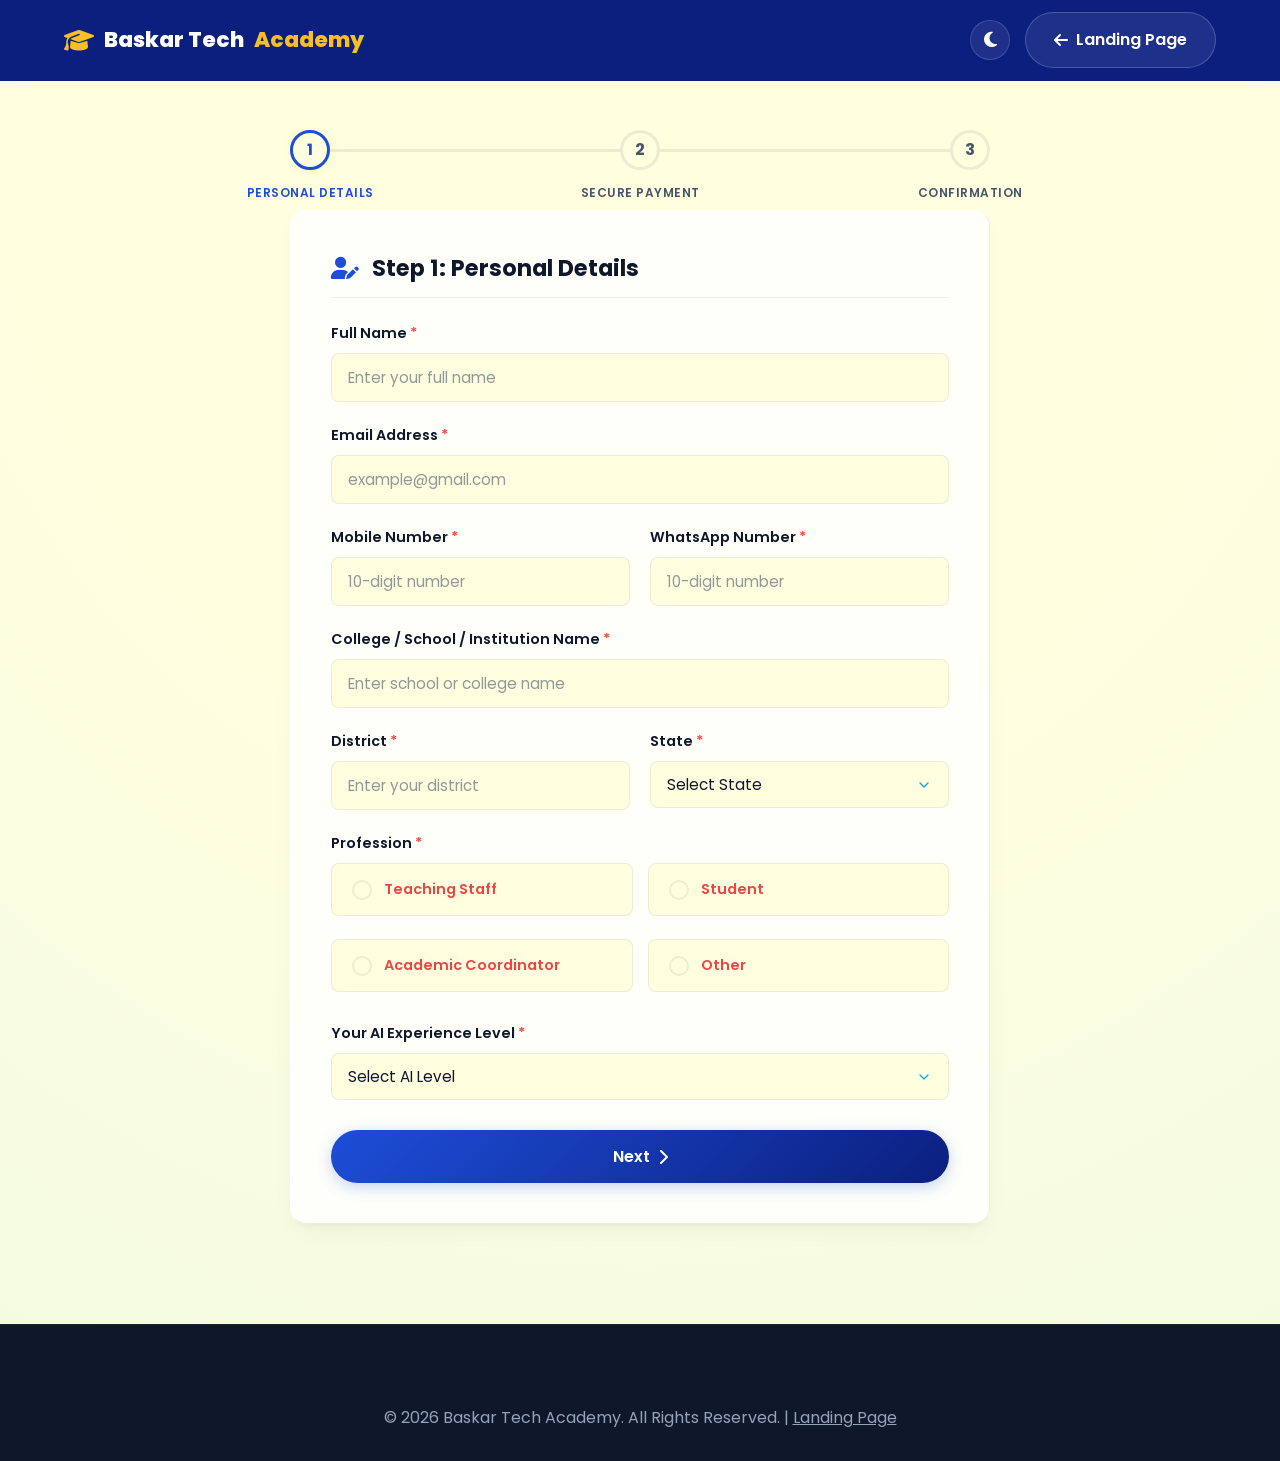
==== register.html @ 86294e3b "Update payment QR code with Payment_QR_cropped and change active UPI ID to tonybaskar83@okaxis" ====
<!DOCTYPE html>
<html lang="en">
<head>
    <meta charset="UTF-8">
    <meta name="viewport" content="width=device-width, initial-scale=1.0">
    <title>Webinar Registration | AI Tools for Teachers</title>
    
    <!-- SEO Meta Tags -->
    <meta name="description" content="Secure your seat for the AI Tools for Teachers Webinar. Easy multi-step registration and secure UPI payment setup.">
    <meta name="keywords" content="webinar registration, teachers training registration, baskar tech academy">
    <meta name="author" content="Baskar Tech Academy">

    <!-- Fonts & Icons -->
    <link rel="stylesheet" href="https://cdnjs.cloudflare.com/ajax/libs/font-awesome/6.4.0/css/all.min.css">
    
    <!-- Stylesheets -->
    <link rel="stylesheet" href="css/style.css">
    <link rel="stylesheet" href="css/register.css">
    <link rel="stylesheet" href="css/responsive.css">

    <!-- Dynamic Theme Initializer script (prevents theme flashing) -->
    <script>
        (function() {
            const savedTheme = localStorage.getItem('theme') || 
                               (window.matchMedia('(prefers-color-scheme: dark)').matches ? 'dark' : 'light');
            if (savedTheme === 'dark') {
                document.documentElement.setAttribute('data-theme', 'dark');
            }
        })();
    </script>
</head>
<body>

    <!-- PRE-LOADER SCREEN -->
    <div id="loader-screen" class="loader-screen">
        <div class="loader-spinner"></div>
        <h4 style="font-weight: 600; color: var(--primary);">Secure Checkout Portal</h4>
        <p style="font-size: 0.85rem; color: var(--text-muted);">Initializing Multi-Step Form...</p>
    </div>

    <!-- SCROLL PROGRESS BAR -->
    <div class="scroll-progress-container">
        <div id="scroll-progress-bar" class="scroll-progress-bar"></div>
    </div>

    <!-- HEADER & NAVIGATION -->
    <header>
        <div class="container nav-container">
            <a href="index.html" class="logo">
                <i class="fas fa-graduation-cap"></i>
                Baskar Tech<span>Academy</span>
            </a>
            
            <div class="nav-actions">
                <button id="theme-toggle-btn" class="theme-toggle-btn" aria-label="Toggle Theme">
                    <i class="fas fa-moon"></i>
                </button>
                <a href="index.html" class="btn btn-secondary"><i class="fas fa-arrow-left"></i> <span>Landing Page</span></a>
            </div>
        </div>
    </header>

    <!-- MAIN REGISTRATION SECTION -->
    <section class="register-section">
        <div class="container">
            <div class="form-wrapper">
                
                <!-- Registration Progress Nodes -->
                <div class="progress-container">
                    <div id="progress-bar-fill" class="progress-bar-fill"></div>
                    
                    <div class="step-node active" id="node-1">
                        1
                        <span class="step-label">Personal Details</span>
                    </div>
                    <div class="step-node" id="node-2">
                        2
                        <span class="step-label">Secure Payment</span>
                    </div>
                    <div class="step-node" id="node-3">
                        3
                        <span class="step-label">Confirmation</span>
                    </div>
                </div>

                <!-- Multi-step Form Card -->
                <form id="registration-form" class="glass-card form-container" novalidate>
                    
                    <!-- ==========================================
                         STEP 1: PERSONAL DETAILS
                         ========================================== -->
                    <div class="form-step active" id="step-1">
                        <h3 class="step-title"><i class="fas fa-user-edit" style="color:var(--primary); margin-right:8px;"></i> Step 1: Personal Details</h3>
                        
                        <!-- Full Name -->
                        <div class="form-group">
                            <label for="full-name">Full Name <span>*</span></label>
                            <input type="text" id="full-name" name="full-name" class="input-control" placeholder="Enter your full name" required minlength="3">
                            <span class="error-msg">Full Name must be at least 3 characters.</span>
                        </div>

                        <!-- Email Address -->
                        <div class="form-group">
                            <label for="email-address">Email Address <span>*</span></label>
                            <input type="email" id="email-address" name="email-address" class="input-control" placeholder="example@gmail.com" required>
                            <span class="error-msg">Please enter a valid email address.</span>
                        </div>

                        <!-- Mobile and WhatsApp half-width fields -->
                        <div class="form-group half-width">
                            <div>
                                <label for="mobile-number">Mobile Number <span>*</span></label>
                                <input type="tel" id="mobile-number" name="mobile-number" class="input-control" placeholder="10-digit number" required pattern="[6-9][0-9]{9}">
                                <span class="error-msg">Enter a valid 10-digit mobile number.</span>
                            </div>
                            <div>
                                <label for="whatsapp-number">WhatsApp Number <span>*</span></label>
                                <input type="tel" id="whatsapp-number" name="whatsapp-number" class="input-control" placeholder="10-digit number" required pattern="[6-9][0-9]{9}">
                                <span class="error-msg">Enter a valid WhatsApp number.</span>
                            </div>
                        </div>

                        <!-- College / School Name -->
                        <div class="form-group">
                            <label for="college-school-name">College / School / Institution Name <span>*</span></label>
                            <input type="text" id="college-school-name" name="college-school-name" class="input-control" placeholder="Enter school or college name" required>
                            <span class="error-msg">Institution name is required.</span>
                        </div>

                        <!-- District & State half-width fields -->
                        <div class="form-group half-width">
                            <div>
                                <label for="district">District <span>*</span></label>
                                <input type="text" id="district" name="district" class="input-control" placeholder="Enter your district" required>
                                <span class="error-msg">District is required.</span>
                            </div>
                            <div>
                                <label for="state">State <span>*</span></label>
                                <select id="state" name="state" class="input-control" required>
                                    <option value="" disabled selected>Select State</option>
                                    <option value="Andhra Pradesh">Andhra Pradesh</option>
                                    <option value="Arunachal Pradesh">Arunachal Pradesh</option>
                                    <option value="Assam">Assam</option>
                                    <option value="Bihar">Bihar</option>
                                    <option value="Chhattisgarh">Chhattisgarh</option>
                                    <option value="Goa">Goa</option>
                                    <option value="Gujarat">Gujarat</option>
                                    <option value="Haryana">Haryana</option>
                                    <option value="Himachal Pradesh">Himachal Pradesh</option>
                                    <option value="Jharkhand">Jharkhand</option>
                                    <option value="Karnataka">Karnataka</option>
                                    <option value="Kerala">Kerala</option>
                                    <option value="Madhya Pradesh">Madhya Pradesh</option>
                                    <option value="Maharashtra">Maharashtra</option>
                                    <option value="Manipur">Manipur</option>
                                    <option value="Meghalaya">Meghalaya</option>
                                    <option value="Mizoram">Mizoram</option>
                                    <option value="Nagaland">Nagaland</option>
                                    <option value="Odisha">Odisha</option>
                                    <option value="Punjab">Punjab</option>
                                    <option value="Rajasthan">Rajasthan</option>
                                    <option value="Sikkim">Sikkim</option>
                                    <option value="Tamil Nadu">Tamil Nadu</option>
                                    <option value="Telangana">Telangana</option>
                                    <option value="Tripura">Tripura</option>
                                    <option value="Uttar Pradesh">Uttar Pradesh</option>
                                    <option value="Uttarakhand">Uttarakhand</option>
                                    <option value="West Bengal">West Bengal</option>
                                    <option value="Other / Union Territory">Other / Union Territory</option>
                                </select>
                                <span class="error-msg">Please select your state.</span>
                            </div>
                        </div>

                        <!-- Profession Selection -->
                        <div class="form-group">
                            <label>Profession <span>*</span></label>
                            <div class="radio-group-grid">
                                <label class="radio-card" for="prof-teaching">
                                    <input type="radio" id="prof-teaching" name="profession" value="Teaching Staff" required>
                                    <div class="radio-checkmark"></div>
                                    <span>Teaching Staff</span>
                                </label>
                                <label class="radio-card" for="prof-student">
                                    <input type="radio" id="prof-student" name="profession" value="Student">
                                    <div class="radio-checkmark"></div>
                                    <span>Student</span>
                                </label>
                                <label class="radio-card" for="prof-coord">
                                    <input type="radio" id="prof-coord" name="profession" value="Academic Coordinator">
                                    <div class="radio-checkmark"></div>
                                    <span>Academic Coordinator</span>
                                </label>
                                <label class="radio-card" for="prof-other">
                                    <input type="radio" id="prof-other" name="profession" value="Other">
                                    <div class="radio-checkmark"></div>
                                    <span>Other</span>
                                </label>
                            </div>
                            <span class="error-msg" style="margin-top:10px;">Please select your profession.</span>
                        </div>

                        <!-- Conditional Logic: Teaching Staff Specific Questions -->
                        <div id="teaching-conditional-fields" class="conditional-fields">
                            <div class="form-group half-width">
                                <div>
                                    <label for="subject-handled">Subject Handled <span>*</span></label>
                                    <select id="subject-handled" name="subject-handled" class="input-control">
                                        <option value="" disabled selected>Select Subject</option>
                                        <option value="Computer Science">Computer Science</option>
                                        <option value="Mathematics">Mathematics</option>
                                        <option value="Physics">Physics</option>
                                        <option value="Chemistry">Chemistry</option>
                                        <option value="Biology">Biology</option>
                                        <option value="English">English</option>
                                        <option value="Tamil">Tamil</option>
                                        <option value="Commerce">Commerce</option>
                                        <option value="Economics">Economics</option>
                                        <option value="History">History</option>
                                        <option value="Geography">Geography</option>
                                        <option value="Physical Education">Physical Education</option>
                                        <option value="Other">Other</option>
                                    </select>
                                    <span class="error-msg">Subject handled is required.</span>
                                </div>
                                <div>
                                    <label for="experience">Experience <span>*</span></label>
                                    <select id="experience" name="experience" class="input-control">
                                        <option value="" disabled selected>Select Experience</option>
                                        <option value="Less than 1 Year">Less than 1 Year</option>
                                        <option value="1-3 Years">1-3 Years</option>
                                        <option value="3-5 Years">3-5 Years</option>
                                        <option value="5-10 Years">5-10 Years</option>
                                        <option value="10+ Years">10+ Years</option>
                                    </select>
                                    <span class="error-msg">Teaching experience is required.</span>
                                </div>
                            </div>
                        </div>

                        <!-- Additional Question: AI Experience -->
                        <div class="form-group">
                            <label for="ai-experience">Your AI Experience Level <span>*</span></label>
                            <select id="ai-experience" name="ai-experience" class="input-control" required>
                                <option value="" disabled selected>Select AI Level</option>
                                <option value="Never Used">Never Used (Absolute Beginner)</option>
                                <option value="Beginner">Beginner (Used ChatGPT occasionally)</option>
                                <option value="Intermediate">Intermediate (Use AI prompts regularly for work)</option>
                                <option value="Advanced">Advanced (Utilize multiple advanced AI systems)</option>
                            </select>
                            <span class="error-msg">AI Experience level is required.</span>
                        </div>
                    </div>

                    <!-- ==========================================
                         STEP 2: PAYMENT
                         ========================================== -->
                    <div class="form-step" id="step-2">
                        <h3 class="step-title"><i class="fas fa-wallet" style="color:var(--primary); margin-right:8px;"></i> Step 2: Registration Payment</h3>
                        
                        <div class="payment-info-box">
                            <span class="badge">Fixed Registration Fee</span>
                            <div class="payment-fee">₹49</div>
                            <p style="font-size:0.9rem; color:var(--text-muted);">Please scan the QR code or copy the UPI ID below to complete your payment.</p>
                            
                            <!-- Visual premium UPI QR Code template placeholder image -->
                            <a href="upi://pay?pa=tonybaskar83@okaxis&pn=Tony%20Baskar%20Y&am=49&cu=INR&tn=AI%20Tools%20Webinar" class="qr-link" title="Pay ₹49 via UPI (Mobile Only)">
                                <div class="qr-code-wrapper">
                                    <img class="qr-image" src="images/Payment_QR_cropped.jpeg" alt="UPI QR Code Payment Template">
                                </div>
                            </a>
                            <p class="mobile-only-note" style="font-size: 0.75rem; color: var(--text-muted); text-align: center; margin-top: -12px; margin-bottom: 20px; font-weight: 500;">
                                <i class="fas fa-mobile-alt"></i> Click QR to pay via UPI App (Mobile Only)
                            </p>
                            
                            <div class="upi-id-box">
                                <span>UPI ID:</span>
                                <span class="upi-id">tonybaskar83@okaxis</span>
                                <button id="copy-upi-btn" class="copy-upi-btn" title="Copy UPI ID" aria-label="Copy UPI ID">
                                    <i class="fas fa-copy"></i>
                                </button>
                            </div>
                            
                            <a href="upi://pay?pa=tonybaskar83@okaxis&pn=Tony%20Baskar%20Y&am=49&cu=INR&tn=AI%20Tools%20Webinar" class="btn btn-primary upi-pay-btn" style="margin-top: 20px; width: 100%; display: inline-flex; justify-content: center; gap: 8px;">
                                <i class="fas fa-wallet"></i> Pay ₹49 via UPI App (Mobile Only)
                            </a>
                        </div>

                        <!-- Action steps instructions -->
                        <ol class="instructions-list">
                            <li>Open any UPI App (GPay, PhonePe, Paytm, BHIM, etc.) on your mobile.</li>
                            <li>Scan the QR Code above or enter/copy the UPI ID: <strong>tonybaskar83@okaxis</strong>.</li>
                            <li>Complete the payment of <strong>₹49</strong> precisely.</li>
                            <li>Take a screenshot of the payment receipt.</li>
                            <li>Upload the screenshot below for verification <span style="font-weight:normal; color:var(--text-muted);">(Optional)</span>.</li>
                        </ol>

                        <!-- Screenshot upload -->
                        <div class="form-group">
                            <label>Upload Payment Screenshot <span style="color:var(--text-muted); font-weight:normal;">(Optional)</span></label>
                            <div id="drag-drop-zone" class="drag-drop-zone">
                                <div class="drag-drop-icon"><i class="fas fa-cloud-upload-alt"></i></div>
                                <div class="drag-drop-text">Drag and drop file here or <span>Browse File</span></div>
                                <div class="drag-drop-subtext">Supports PNG, JPG, JPEG (Max 5MB)</div>
                                <input type="file" id="payment-screenshot" class="file-input-hidden" accept="image/png, image/jpeg, image/jpg">
                            </div>
                            
                            <!-- Dynamic image file preview -->
                            <div id="screenshot-preview-container" class="screenshot-preview-container">
                                <img id="screenshot-preview-img" class="screenshot-img" src="" alt="Payment screenshot preview">
                                <button id="remove-screenshot-btn" class="remove-screenshot-btn" title="Remove image" aria-label="Remove image">
                                    <i class="fas fa-trash-alt"></i>
                                </button>
                            </div>
                            <span class="error-msg" style="margin-top:10px;">Please upload a valid image file under 5MB.</span>
                        </div>
                    </div>

                    <!-- ==========================================
                         STEP 3: CONFIRMATION
                         ========================================== -->
                    <div class="form-step" id="step-3">
                        <h3 class="step-title"><i class="fas fa-clipboard-check" style="color:var(--primary); margin-right:8px;"></i> Step 3: Registration Confirmation</h3>
                        
                        <!-- Verification checkbox -->
                        <label class="confirm-checkbox-group" for="confirm-details">
                            <input type="checkbox" id="confirm-details" name="confirm-details" required>
                            <span>I confirm that all details provided are correct, and I have completed my payment of ₹49 for the webinar. <span>*</span></span>
                        </label>
                        <span class="error-msg" style="margin-bottom:15px; margin-top:-15px;">You must confirm all details are correct to submit.</span>

                        <!-- WhatsApp Channel Invite Banner -->
                        <div class="whatsapp-channel-card" style="background: rgba(37, 211, 102, 0.08); border: 1px dashed #25d366; border-radius: var(--radius-sm); padding: 20px; text-align: center; margin-bottom: 24px; margin-top: 10px;">
                            <i class="fab fa-whatsapp" style="font-size: 2.2rem; color: #25d366; margin-bottom: 10px;"></i>
                            <h4 style="font-size: 1.05rem; font-weight: 700; margin-bottom: 6px; color: var(--text-main);">Join Baskar Tech WhatsApp Channel</h4>
                            <p style="font-size: 0.85rem; color: var(--text-muted); margin-bottom: 15px;">Get instant webinar announcements, payment verification status updates, and free teacher AI resources directly on WhatsApp!</p>
                            <a href="https://whatsapp.com/channel/0029Va9Ed2E35DF0yourchannel" target="_blank" class="btn" style="background-color: #25d366; color: #ffffff; padding: 10px 20px; font-size: 0.85rem; display: inline-flex; align-items: center; gap: 8px; border-radius: var(--radius-sm); font-weight: 600; box-shadow: 0 4px 12px rgba(37, 211, 102, 0.2); transition: all 0.3s ease;">
                                <i class="fab fa-whatsapp"></i> Join WhatsApp Channel
                            </a>
                        </div>

                        <!-- Source Feedback -->
                        <div class="form-group" style="margin-top:20px;">
                            <label>How did you hear about us? <span>*</span></label>
                            <div class="referral-grid">
                                <label class="referral-card" for="ref-whatsapp">
                                    <input type="radio" id="ref-whatsapp" name="referral-source" value="WhatsApp" required>
                                    <div class="referral-dot"></div>
                                    <span>WhatsApp Message</span>
                                </label>
                                <label class="referral-card" for="ref-instagram">
                                    <input type="radio" id="ref-instagram" name="referral-source" value="Instagram">
                                    <div class="referral-dot"></div>
                                    <span>Instagram Ads</span>
                                </label>
                                <label class="referral-card" for="ref-facebook">
                                    <input type="radio" id="ref-facebook" name="referral-source" value="Facebook">
                                    <div class="referral-dot"></div>
                                    <span>Facebook Post</span>
                                </label>
                                <label class="referral-card" for="ref-friend">
                                    <input type="radio" id="ref-friend" name="referral-source" value="Friend">
                                    <div class="referral-dot"></div>
                                    <span>Friend / Colleague</span>
                                </label>
                                <label class="referral-card" for="ref-teacher">
                                    <input type="radio" id="ref-teacher" name="referral-source" value="Teacher">
                                    <div class="referral-dot"></div>
                                    <span>School Principal / Teacher</span>
                                </label>
                                <label class="referral-card" for="ref-college">
                                    <input type="radio" id="ref-college" name="referral-source" value="College Group">
                                    <div class="referral-dot"></div>
                                    <span>College WhatsApp Group</span>
                                </label>
                                <label class="referral-card" for="ref-other">
                                    <input type="radio" id="ref-other" name="referral-source" value="Other">
                                    <div class="referral-dot"></div>
                                    <span>Other Channels</span>
                                </label>
                            </div>
                            <span class="error-msg" style="margin-top:10px;">Please let us know how you heard about us.</span>
                        </div>

                        <!-- Updates Switch Toggle -->
                        <div class="updates-switch-container">
                            <div class="switch-label-info">
                                <h5>Receive Future Updates?</h5>
                                <p>Get future AI tools guides and educational resources details.</p>
                            </div>
                            <label class="switch" for="receive-updates">
                                <input type="checkbox" id="receive-updates" name="receive-updates" checked>
                                <span class="slider"></span>
                            </label>
                        </div>
                    </div>

                    <!-- ==========================================
                         FORM NAVIGATION CONTROL BAR
                         ========================================== -->
                    <div class="form-navigation">
                        <button type="button" class="btn btn-secondary btn-prev" id="btn-prev"><i class="fas fa-chevron-left"></i> Previous</button>
                        <button type="button" class="btn btn-primary btn-next" id="btn-next">Next <i class="fas fa-chevron-right"></i></button>
                        <button type="submit" class="btn btn-primary btn-submit pulse-primary" id="btn-submit"><i class="fas fa-check-circle"></i> Complete Registration</button>
                    </div>

                </form>
            </div>
        </div>
    </section>

    <!-- FOOTER -->
    <footer>
        <div class="container text-center">
            <p>&copy; 2026 Baskar Tech Academy. All Rights Reserved. | <a href="index.html" class="footer-legal-link" style="text-decoration: underline;">Landing Page</a></p>
        </div>
    </footer>

    <!-- Script inputs -->
    <script src="js/main.js"></script>
    <script src="js/register.js"></script>
</body>
</html>
---- css/style.css ----
/* 
========================================================================
   AI Tools for Teachers Webinar Registration System - Main Stylesheet
   Organization: Baskar Tech Academy
   Author: Senior Full Stack Developer & UI/UX Specialist
========================================================================
*/

/* --- Google Font Import --- */
@import url('https://fonts.googleapis.com/css2?family=Poppins:ital,wght@0,300;0,400;0,500;0,600;0,700;0,800;1,400&display=swap');

/* --- Root variables: Light Mode Theme --- */
:root {
    --primary: #1d4ed8;            /* Vibrant royal blue from the hero block */
    --primary-hover: #1e40af;      /* Slightly darker deep royal blue */
    --secondary: #0b1f7f;          /* Dark navy/indigo from search pill outline */
    --secondary-hover: #06103b;    /* Very dark navy */
    --dark: #0f172a;
    --light: #f8fafc;
    --success: #15803d;            /* Rich green from Join WhatsApp button */
    --accent: #fbbf24;             /* Bright golden yellow from title glow */
    --accent-glow: rgba(251, 191, 36, 0.15);
    
    /* Semantic Colors */
    --bg-main: lightyellow;            /* Clean off-white light slate background */
    --bg-card: rgba(255, 255, 255, 0.85); /* Translucent white card overlay */
    --bg-nav: #0b1f7f;             /* Solid navy blue header background to match screenshot */
    --text-main: #0f172a;          /* Premium dark slate for legibility in body elements */
    --text-muted: #475569;         /* Slate grey for subtext and details */
    --border-color: rgba(15, 23, 42, 0.08); /* Clean, soft light border line */
    --border-glass: rgba(255, 255, 255, 0.6);
    
    /* Dedicated Navigation Text Colors */
    --text-nav: #ffffff;           /* Crisp white for logo and navigation links */
    --text-nav-muted: #e2e8f0;     /* Light slate for secondary nav links */
    
    /* Box Shadows */
    --shadow-sm: 0 2px 4px rgba(15, 23, 42, 0.03);
    --shadow-md: 0 10px 25px -5px rgba(15, 23, 42, 0.05), 0 8px 10px -6px rgba(15, 23, 42, 0.05);
    --shadow-lg: 0 20px 50px -12px rgba(15, 23, 42, 0.08);
    --shadow-success: 0 10px 20px -5px rgba(21, 128, 61, 0.2);
    
    /* Transition Defaults */
    --transition: all 0.3s cubic-bezier(0.4, 0, 0.2, 1);
    
    /* Borders */
    --radius-sm: 8px;
    --radius-md: 16px;
    --radius-lg: 24px;
    --radius-full: 9999px;
}

/* --- Root variables: Dark Mode Theme --- */
[data-theme="dark"] {
    --bg-main: #0b0f19;
    --bg-card: rgba(15, 23, 42, 0.7);
    --bg-nav: rgba(11, 15, 25, 0.85);
    --text-main: #f8fafc;
    --text-muted: #94a3b8;
    --border-color: rgba(56, 189, 248, 0.15);
    --border-glass: rgba(15, 23, 42, 0.5);
    
    /* Dedicated Navigation Text Colors (Dark Mode) */
    --text-nav: #f8fafc;
    --text-nav-muted: #94a3b8;
    
    --shadow-sm: 0 2px 4px rgba(0, 0, 0, 0.2);
    --shadow-md: 0 10px 25px -5px rgba(0, 0, 0, 0.3), 0 8px 10px -6px rgba(0, 0, 0, 0.3);
    --shadow-lg: 0 20px 50px -12px rgba(0, 0, 0, 0.45);
    --shadow-success: 0 10px 20px -5px rgba(34, 197, 94, 0.2);
}

/* ========================================================================
   1. GLOBAL RESET & BASE STYLES
   ======================================================================== */
*, *::before, *::after {
    box-sizing: border-box;
    margin: 0;
    padding: 0;
}

html {
    font-size: 16px;
    scroll-behavior: smooth;
    -webkit-font-smoothing: antialiased;
}

body {
    font-family: 'Poppins', sans-serif;
    background-color: var(--bg-main);
    color: var(--text-main);
    line-height: 1.6;
    overflow-x: hidden;
    transition: background-color 0.4s ease, color 0.4s ease;
}

img {
    max-width: 100%;
    height: auto;
    display: block;
}

a {
    color: var(--primary);
    text-decoration: none;
    transition: var(--transition);
}

a:hover {
    color: var(--primary-hover);
}

ul {
    list-style: none;
}

button, input, select, textarea {
    font-family: inherit;
    font-size: inherit;
    outline: none;
}

/* ========================================================================
   2. REUSABLE UTILITIES & LAYOUT
   ======================================================================== */
.container {
    width: 100%;
    max-width: 1200px;
    margin: 0 auto;
    padding: 0 24px;
}

.section-padding {
    padding: 100px 0;
}

.text-center { text-align: center; }

/* Grid Layouts */
.grid-2 {
    display: grid;
    grid-template-columns: repeat(2, 1fr);
    gap: 40px;
    align-items: center;
}

.grid-3 {
    display: grid;
    grid-template-columns: repeat(3, 1fr);
    gap: 30px;
}

.grid-4 {
    display: grid;
    grid-template-columns: repeat(4, 1fr);
    gap: 24px;
}

/* Glassmorphism Card Utility */
.glass-card {
    background: var(--bg-card);
    backdrop-filter: blur(16px) saturate(120%);
    -webkit-backdrop-filter: blur(16px) saturate(120%);
    border: 1px solid var(--border-color);
    border-top: 1px solid var(--border-glass);
    border-left: 1px solid var(--border-glass);
    border-radius: var(--radius-md);
    box-shadow: var(--shadow-md);
    transition: var(--transition);
}

.glass-card:hover {
    box-shadow: var(--shadow-lg);
    border-color: rgba(14, 165, 233, 0.3);
    transform: translateY(-5px);
}

/* Typography Utilities */
.section-title {
    font-size: 2.25rem;
    font-weight: 700;
    line-height: 1.3;
    margin-bottom: 12px;
    position: relative;
    display: inline-block;
}

.section-title span {
    background: linear-gradient(135deg, var(--primary), var(--accent));
    -webkit-background-clip: text;
    -webkit-text-fill-color: transparent;
}

.section-subtitle {
    font-size: 1.1rem;
    color: var(--text-muted);
    max-width: 600px;
    margin: 0 auto 50px auto;
}

.badge {
    background-color: var(--accent-glow);
    color: var(--primary);
    padding: 6px 16px;
    border-radius: var(--radius-full);
    font-size: 0.85rem;
    font-weight: 600;
    text-transform: uppercase;
    letter-spacing: 1px;
    border: 1px solid rgba(14, 165, 233, 0.2);
    display: inline-block;
    margin-bottom: 16px;
}

/* Button UI Components */
.btn {
    display: inline-flex;
    align-items: center;
    justify-content: center;
    gap: 8px;
    padding: 14px 28px;
    font-size: 1rem;
    font-weight: 600;
    border-radius: var(--radius-full); /* Beautiful highly-rounded pill shapes matching BaskarTech Academy theme */
    cursor: pointer;
    transition: var(--transition);
    border: none;
}

.btn-primary {
    background: linear-gradient(135deg, var(--primary), var(--secondary));
    color: #fff;
    box-shadow: 0 4px 15px rgba(29, 78, 216, 0.25); /* Adjusted to royal blue shadow glow */
}

.btn-primary:hover {
    background: linear-gradient(135deg, var(--primary-hover), var(--secondary-hover));
    transform: translateY(-2px);
    box-shadow: 0 6px 20px rgba(29, 78, 216, 0.35);
    color: #fff;
}

.btn-secondary {
    background: transparent;
    color: var(--text-main);
    border: 1px solid var(--border-color);
}

.btn-secondary:hover {
    background: var(--accent-glow);
    border-color: var(--primary);
    transform: translateY(-2px);
}

/* Header button override for high-contrast on blue nav header */
header .btn-secondary {
    color: var(--text-nav);
    border-color: rgba(255, 255, 255, 0.2);
    background: rgba(255, 255, 255, 0.08);
}

header .btn-secondary:hover {
    background: rgba(255, 255, 255, 0.18);
    border-color: var(--accent);
    color: var(--accent);
    transform: translateY(-2px);
}

/* ========================================================================
   3. SYSTEM WIDE WIDGETS (LOADER, SCROLL-PROGRESS, FLOATING BTNS, TOGGLE)
   ======================================================================== */
/* preloader screen */
.loader-screen {
    position: fixed;
    top: 0;
    left: 0;
    width: 100%;
    height: 100%;
    background-color: var(--bg-main);
    z-index: 99999;
    display: flex;
    justify-content: center;
    align-items: center;
    flex-direction: column;
    gap: 20px;
    transition: opacity 0.5s ease, visibility 0.5s ease;
}

.loader-spinner {
    width: 60px;
    height: 60px;
    border: 4px solid var(--border-color);
    border-top: 4px solid var(--primary);
    border-radius: 50%;
    animation: spin 1s linear infinite;
}

.loader-screen.hidden {
    opacity: 0;
    visibility: hidden;
}

@keyframes spin {
    0% { transform: rotate(0deg); }
    100% { transform: rotate(360deg); }
}

/* Scroll Progress Bar */
.scroll-progress-container {
    position: fixed;
    top: 0;
    left: 0;
    width: 100%;
    height: 4px;
    background: transparent;
    z-index: 10000;
}

.scroll-progress-bar {
    height: 100%;
    width: 0%;
    background: linear-gradient(to right, var(--primary), var(--success));
    transition: width 0.1s ease-out;
}

/* Theme Toggle Button */
.theme-toggle-btn {
    background: rgba(255, 255, 255, 0.08);
    border: 1px solid rgba(255, 255, 255, 0.15);
    width: 40px;
    height: 40px;
    border-radius: 50%;
    display: flex;
    justify-content: center;
    align-items: center;
    cursor: pointer;
    font-size: 1.1rem;
    color: var(--text-nav);
    transition: var(--transition);
    box-shadow: var(--shadow-sm);
}

.theme-toggle-btn:hover {
    background: rgba(255, 255, 255, 0.18);
    border-color: var(--accent);
    color: var(--accent);
    transform: rotate(15deg) scale(1.05);
}

/* Floating Actions */
.floating-actions {
    position: fixed;
    bottom: 30px;
    right: 30px;
    display: flex;
    flex-direction: column;
    gap: 15px;
    z-index: 999;
}

.floating-btn {
    width: 50px;
    height: 50px;
    border-radius: 50%;
    display: flex;
    justify-content: center;
    align-items: center;
    font-size: 1.4rem;
    color: #fff;
    cursor: pointer;
    box-shadow: var(--shadow-md);
    transition: var(--transition);
}

.whatsapp-float {
    background-color: #25d366;
}

.whatsapp-float:hover {
    background-color: #128c7e;
    transform: translateY(-5px) scale(1.05);
}

.back-to-top {
    background-color: var(--primary);
    opacity: 0;
    visibility: hidden;
    transform: translateY(20px);
}

.back-to-top.visible {
    opacity: 1;
    visibility: visible;
    transform: translateY(0);
}

.back-to-top:hover {
    background-color: var(--primary-hover);
    transform: translateY(-5px) scale(1.05);
}

/* Dynamic Particle Background */
.particle-background {
    position: absolute;
    top: 0;
    left: 0;
    width: 100%;
    height: 100%;
    overflow: hidden;
    z-index: 1;
    pointer-events: none;
}

.particle {
    position: absolute;
    display: block;
    background: radial-gradient(circle, rgba(14, 165, 233, 0.25) 0%, rgba(56, 189, 248, 0) 70%);
    border-radius: 50%;
    bottom: -150px;
    animation: bubbleUp 25s infinite linear;
}

@keyframes bubbleUp {
    0% {
        transform: translateY(0) scale(1) rotate(0deg);
        opacity: 0;
    }
    10% {
        opacity: 1;
    }
    90% {
        opacity: 1;
    }
    100% {
        transform: translateY(-120vh) scale(1.5) rotate(360deg);
        opacity: 0;
    }
}

/* ========================================================================
   4. NAVIGATION BAR HEADER
   ======================================================================== */
header {
    position: fixed;
    top: 0;
    left: 0;
    width: 100%;
    z-index: 998;
    background: var(--bg-nav);
    backdrop-filter: blur(12px);
    -webkit-backdrop-filter: blur(12px);
    border-bottom: 1px solid var(--border-color);
    transition: var(--transition);
}

header.scrolled {
    box-shadow: var(--shadow-sm);
    padding: 5px 0;
}

.nav-container {
    display: flex;
    justify-content: space-between;
    align-items: center;
    height: 80px;
}

.logo {
    display: flex;
    align-items: center;
    gap: 10px;
    font-size: 1.35rem;
    font-weight: 800;
    color: var(--text-nav);
}

.logo span {
    color: var(--accent);
}

.logo i {
    color: var(--accent);
    font-size: 1.5rem;
}

.nav-menu {
    display: flex;
    align-items: center;
    gap: 30px;
}

.nav-link {
    font-weight: 500;
    color: var(--text-nav-muted);
    font-size: 0.95rem;
}

.nav-link:hover, .nav-link.active {
    color: var(--accent);
}

.nav-actions {
    display: flex;
    align-items: center;
    gap: 15px;
}

/* Hamburger menu */
.menu-toggle {
    display: none;
    flex-direction: column;
    gap: 6px;
    cursor: pointer;
}

.menu-toggle span {
    display: block;
    width: 25px;
    height: 3px;
    background-color: var(--text-nav);
    border-radius: 3px;
    transition: var(--transition);
}

/* ========================================================================
   5. LANDING PAGE - INDEX.HTML SECTIONS
   ======================================================================== */

/* SECTION 1: HERO SECTION */
.hero {
    position: relative;
    padding: 160px 0 100px 0;
    background: radial-gradient(120% 120% at 50% 10%, var(--bg-main) 40%, rgba(14, 165, 233, 0.08) 100%);
    overflow: hidden;
}

.hero-content {
    z-index: 2;
    position: relative;
}

.hero-subtitle {
    font-size: 1.5rem;
    font-weight: 500;
    color: var(--text-muted);
    margin-bottom: 12px;
}

.hero-title {
    font-size: 3.5rem;
    font-weight: 800;
    line-height: 1.2;
    margin-bottom: 20px;
}

.hero-title span {
    background: linear-gradient(135deg, var(--primary), var(--secondary));
    -webkit-background-clip: text;
    -webkit-text-fill-color: transparent;
}

.hero-description {
    font-size: 1.2rem;
    color: var(--text-muted);
    margin-bottom: 30px;
    max-width: 580px;
}

.hero-meta {
    display: flex;
    flex-wrap: wrap;
    gap: 15px;
    margin-bottom: 35px;
}

.meta-item {
    display: flex;
    align-items: center;
    gap: 8px;
    font-size: 0.95rem;
    font-weight: 500;
    background: var(--bg-card);
    border: 1px solid var(--border-color);
    padding: 8px 16px;
    border-radius: var(--radius-sm);
}

.meta-item i {
    color: var(--primary);
}

.meta-item.fee {
    background: var(--accent-glow);
    border-color: var(--primary);
    color: var(--secondary);
    font-weight: 700;
}

.hero-buttons {
    display: flex;
    gap: 15px;
    margin-bottom: 40px;
}

.hero-illustration-container {
    position: relative;
    display: flex;
    justify-content: center;
    align-items: center;
    z-index: 2;
}

/* Dynamic CSS Illustration placeholder with modern floating shapes */
.hero-svg-illustration {
    width: 100%;
    max-width: 480px;
    filter: drop-shadow(0 20px 30px rgba(15, 23, 42, 0.15));
}

.floating-icon {
    position: absolute;
    background: var(--bg-card);
    border: 1px solid var(--border-color);
    width: 54px;
    height: 54px;
    border-radius: var(--radius-sm);
    display: flex;
    justify-content: center;
    align-items: center;
    font-size: 1.3rem;
    color: var(--primary);
    box-shadow: var(--shadow-md);
    animation: float 4s ease-in-out infinite;
}

.f-icon-1 { top: 10%; left: 10%; animation-delay: 0s; }
.f-icon-2 { bottom: 15%; left: 5%; animation-delay: 1.3s; }
.f-icon-3 { top: 25%; right: 5%; animation-delay: 0.7s; }
.f-icon-4 { bottom: 20%; right: 15%; animation-delay: 2s; }

@keyframes float {
    0%, 100% { transform: translateY(0) rotate(0deg); }
    50% { transform: translateY(-12px) rotate(5deg); }
}

/* Countdown Timer */
.countdown-box {
    margin-top: 15px;
    padding: 24px;
    max-width: 500px;
    text-align: center;
}

.countdown-title {
    font-size: 0.9rem;
    font-weight: 600;
    text-transform: uppercase;
    letter-spacing: 1.5px;
    color: var(--text-muted);
    margin-bottom: 15px;
}

.countdown-timer {
    display: flex;
    justify-content: space-between;
    gap: 10px;
}

.countdown-item {
    flex: 1;
    background: var(--bg-main);
    border: 1px solid var(--border-color);
    border-radius: var(--radius-sm);
    padding: 10px 5px;
}

.countdown-number {
    font-size: 1.8rem;
    font-weight: 700;
    color: var(--primary);
    line-height: 1.1;
}

.countdown-label {
    font-size: 0.7rem;
    text-transform: uppercase;
    letter-spacing: 0.5px;
    color: var(--text-muted);
    margin-top: 2px;
}

/* Sticky Mobile CTA */
.sticky-mobile-cta {
    position: fixed;
    bottom: 0;
    left: 0;
    width: 100%;
    background: var(--bg-nav);
    backdrop-filter: blur(12px);
    border-top: 1px solid var(--border-color);
    padding: 12px 24px;
    display: none;
    justify-content: space-between;
    align-items: center;
    z-index: 997;
    box-shadow: 0 -5px 15px rgba(0,0,0,0.05);
}

.sticky-mobile-cta .fee-info {
    display: flex;
    flex-direction: column;
}

.sticky-mobile-cta .fee-val {
    font-size: 1.25rem;
    font-weight: 700;
    color: var(--accent); /* High-contrast golden accent matching theme */
}

.sticky-mobile-cta .fee-lbl {
    font-size: 0.75rem;
    color: var(--text-nav-muted); /* High-contrast light slate grey */
}

.sticky-mobile-cta .btn {
    padding: 10px 20px;
    font-size: 0.9rem;
}

/* SECTION 2: ABOUT WEBINAR */
.about {
    background-color: var(--bg-main);
    position: relative;
}

.about-cards {
    margin-top: 40px;
}

.about-card {
    padding: 30px;
    text-align: left;
}

.about-icon {
    width: 60px;
    height: 60px;
    border-radius: var(--radius-sm);
    background: var(--accent-glow);
    display: flex;
    justify-content: center;
    align-items: center;
    font-size: 1.6rem;
    color: var(--primary);
    margin-bottom: 24px;
    border: 1px solid rgba(14, 165, 233, 0.2);
}

.about-card-title {
    font-size: 1.25rem;
    font-weight: 600;
    margin-bottom: 12px;
}

.about-card-text {
    font-size: 0.95rem;
    color: var(--text-muted);
}

/* SECTION 3: WHAT YOU WILL LEARN */
.learn {
    background: radial-gradient(100% 100% at 50% 50%, var(--bg-main) 60%, rgba(14, 165, 233, 0.05) 100%);
}

.learn-card {
    padding: 24px;
    display: flex;
    flex-direction: column;
    gap: 15px;
    height: 100%;
}

.learn-icon {
    width: 48px;
    height: 48px;
    border-radius: var(--radius-sm);
    background: var(--accent-glow);
    display: flex;
    justify-content: center;
    align-items: center;
    font-size: 1.25rem;
    color: var(--primary);
}

.learn-card-title {
    font-size: 1.1rem;
    font-weight: 600;
    line-height: 1.4;
}

.learn-card-desc {
    font-size: 0.9rem;
    color: var(--text-muted);
}

/* SECTION 4: WHO CAN ATTEND */
.attendees {
    background-color: var(--bg-main);
}

.attendee-card {
    padding: 24px;
    display: flex;
    align-items: center;
    gap: 20px;
}

.attendee-icon {
    width: 50px;
    height: 50px;
    border-radius: 50%;
    background: var(--accent-glow);
    display: flex;
    justify-content: center;
    align-items: center;
    font-size: 1.3rem;
    color: var(--primary);
    flex-shrink: 0;
}

.attendee-info h4 {
    font-size: 1.1rem;
    font-weight: 600;
    margin-bottom: 4px;
}

.attendee-info p {
    font-size: 0.85rem;
    color: var(--text-muted);
}

/* SECTION 5: BENEFITS */
.benefits {
    background: radial-gradient(120% 120% at 50% 100%, var(--bg-main) 60%, rgba(34, 197, 94, 0.05) 100%);
}

.benefits-grid {
    display: grid;
    grid-template-columns: repeat(2, 1fr);
    gap: 30px;
    align-items: center;
}

.benefits-list {
    display: grid;
    grid-template-columns: repeat(2, 1fr);
    gap: 20px;
}

.benefit-item {
    padding: 20px;
    display: flex;
    flex-direction: column;
    gap: 10px;
}

.benefit-icon {
    width: 44px;
    height: 44px;
    border-radius: 50%;
    background: rgba(34, 197, 94, 0.1);
    color: var(--success);
    display: flex;
    justify-content: center;
    align-items: center;
    font-size: 1.1rem;
}

.benefit-title {
    font-size: 1rem;
    font-weight: 600;
}

.benefit-desc {
    font-size: 0.85rem;
    color: var(--text-muted);
}

/* Visual Mockups container */
.benefit-mockup-wrapper {
    position: relative;
    display: flex;
    justify-content: center;
    align-items: center;
}

.benefit-badge-floating {
    position: absolute;
    background: var(--bg-card);
    border: 1px solid var(--border-color);
    border-radius: var(--radius-sm);
    padding: 12px 20px;
    display: flex;
    align-items: center;
    gap: 12px;
    box-shadow: var(--shadow-md);
    z-index: 2;
}

.b-floating-1 { top: 10%; left: 0; }
.b-floating-2 { bottom: 15%; right: 0; }

.benefit-badge-floating i {
    font-size: 1.4rem;
    color: var(--success);
}

/* SECTION 6: TRAINER SECTION */
.trainer {
    background-color: var(--bg-main);
}

.trainer-card-container {
    max-width: 800px;
    margin: 0 auto;
}

.trainer-card {
    display: flex;
    align-items: center;
    padding: 40px;
    gap: 40px;
}

.trainer-image-wrapper {
    flex-shrink: 0;
    position: relative;
}

.trainer-img {
    width: 180px;
    height: 180px;
    border-radius: 50%;
    object-fit: cover;
    border: 4px solid var(--bg-main);
    box-shadow: var(--shadow-md);
}

.trainer-image-wrapper::after {
    content: '';
    position: absolute;
    top: -6px;
    left: -6px;
    right: -6px;
    bottom: -6px;
    border-radius: 50%;
    border: 2px dashed var(--primary);
    z-index: -1;
    animation: rotateDashed 20s linear infinite;
}

@keyframes rotateDashed {
    100% { transform: rotate(360deg); }
}

.trainer-info {
    flex-grow: 1;
}

.trainer-role {
    font-size: 0.85rem;
    color: var(--primary);
    font-weight: 600;
    text-transform: uppercase;
    letter-spacing: 1px;
    margin-bottom: 6px;
}

.trainer-name {
    font-size: 1.8rem;
    font-weight: 700;
    margin-bottom: 12px;
}

.trainer-bio {
    font-size: 0.95rem;
    color: var(--text-muted);
    margin-bottom: 20px;
}

.trainer-features {
    display: flex;
    flex-wrap: wrap;
    gap: 12px;
    margin-bottom: 20px;
}

.trainer-tag {
    background: var(--accent-glow);
    color: var(--primary);
    font-size: 0.8rem;
    font-weight: 600;
    padding: 4px 12px;
    border-radius: var(--radius-full);
    border: 1px solid rgba(14, 165, 233, 0.1);
}

.trainer-socials {
    display: flex;
    gap: 12px;
}

.social-link {
    width: 36px;
    height: 36px;
    border-radius: 50%;
    background: var(--bg-main);
    border: 1px solid var(--border-color);
    display: flex;
    justify-content: center;
    align-items: center;
    color: var(--text-muted);
    transition: var(--transition);
}

.social-link:hover {
    color: #fff;
    background: var(--primary);
    border-color: var(--primary);
    transform: scale(1.05);
}

/* SECTION 7: WEBINAR OUTCOMES */
.outcomes {
    background: radial-gradient(100% 100% at 50% 0%, var(--bg-main) 60%, rgba(14, 165, 233, 0.04) 100%);
}

.timeline {
    position: relative;
    max-width: 800px;
    margin: 50px auto 0 auto;
    padding: 10px 0;
}

.timeline::after {
    content: '';
    position: absolute;
    width: 2px;
    background-color: var(--border-color);
    top: 0;
    bottom: 0;
    left: 50%;
    margin-left: -1px;
}

.timeline-item {
    padding: 10px 40px;
    position: relative;
    background-color: inherit;
    width: 50%;
}

.timeline-item::after {
    content: '';
    position: absolute;
    width: 16px;
    height: 16px;
    right: -8px;
    background-color: var(--bg-main);
    border: 3px solid var(--primary);
    top: 24px;
    border-radius: 50%;
    z-index: 1;
}

.left-item {
    left: 0;
}

.right-item {
    left: 50%;
}

.right-item::after {
    left: -8px;
}

.timeline-content {
    padding: 24px;
    position: relative;
}

.timeline-num {
    font-size: 1.5rem;
    font-weight: 700;
    color: var(--primary);
    margin-bottom: 8px;
}

.timeline-title {
    font-size: 1.1rem;
    font-weight: 600;
    margin-bottom: 8px;
}

.timeline-desc {
    font-size: 0.9rem;
    color: var(--text-muted);
}

/* SECTION 8: CERTIFICATE PREVIEW */
.certificate {
    background-color: var(--bg-main);
}

.certificate-card {
    max-width: 700px;
    margin: 0 auto;
    overflow: hidden;
    cursor: zoom-in;
    position: relative;
}

.certificate-overlay {
    position: absolute;
    top: 0;
    left: 0;
    width: 100%;
    height: 100%;
    background: rgba(15, 23, 42, 0.4);
    display: flex;
    justify-content: center;
    align-items: center;
    opacity: 0;
    transition: var(--transition);
}

.certificate-card:hover .certificate-overlay {
    opacity: 1;
}

.certificate-overlay i {
    font-size: 2.5rem;
    color: #fff;
    transform: scale(0.8);
    transition: var(--transition);
}

.certificate-card:hover .certificate-overlay i {
    transform: scale(1);
}

.certificate-img-container {
    -webkit-user-select: none;
    -moz-user-select: none;
    -ms-user-select: none;
    user-select: none;
    pointer-events: none;
}

.certificate-img {
    width: 100%;
    height: auto;
    transition: var(--transition);
}

.certificate-card:hover .certificate-img {
    transform: scale(1.03);
}

.cert-note {
    font-size: 0.85rem;
    color: var(--text-muted);
    margin-top: 15px;
}

/* Modal Popup Preview */
.modal {
    position: fixed;
    top: 0;
    left: 0;
    width: 100%;
    height: 100%;
    background: rgba(15, 23, 42, 0.85);
    backdrop-filter: blur(8px);
    z-index: 9999;
    display: flex;
    justify-content: center;
    align-items: center;
    opacity: 0;
    visibility: hidden;
    transition: opacity 0.4s ease, visibility 0.4s ease;
}

.modal.active {
    opacity: 1;
    visibility: visible;
}

.modal-content-wrapper {
    position: relative;
    max-width: 90%;
    max-height: 85%;
    transform: scale(0.9);
    transition: transform 0.4s ease;
}

.modal.active .modal-content-wrapper {
    transform: scale(1);
}

.modal-close {
    position: absolute;
    top: -45px;
    right: 0;
    background: none;
    border: none;
    color: #fff;
    font-size: 2rem;
    cursor: pointer;
    transition: var(--transition);
}

.modal-close:hover {
    color: var(--primary);
    transform: scale(1.1);
}

.modal-img {
    width: 100%;
    max-height: 80vh;
    border-radius: var(--radius-sm);
    box-shadow: 0 10px 40px rgba(0,0,0,0.5);
    user-select: none;
    -webkit-user-drag: none;
}

/* SECTION 9: TESTIMONIALS */
.testimonials {
    background: radial-gradient(120% 120% at 50% 50%, var(--bg-main) 60%, rgba(14, 165, 233, 0.05) 100%);
}

.testimonials-carousel {
    max-width: 800px;
    margin: 0 auto;
    position: relative;
    overflow: hidden;
    padding: 20px 0;
}

.testimonials-track {
    display: flex;
    transition: transform 0.5s ease-in-out;
}

.testimonial-slide {
    min-width: 100%;
    padding: 10px 20px;
}

.testimonial-card {
    padding: 40px;
    text-align: center;
}

.testimonial-quote {
    font-size: 1.15rem;
    font-style: italic;
    color: var(--text-main);
    margin-bottom: 24px;
    position: relative;
}

.testimonial-quote::before, .testimonial-quote::after {
    content: '"';
    font-size: 3rem;
    font-family: serif;
    color: var(--accent);
    position: absolute;
    line-height: 1;
    opacity: 0.3;
}

.testimonial-quote::before { left: -15px; top: -15px; }
.testimonial-quote::after { right: -15px; bottom: -30px; }

.testimonial-author-img {
    width: 64px;
    height: 64px;
    border-radius: 50%;
    object-fit: cover;
    margin: 0 auto 15px auto;
    border: 2px solid var(--primary);
}

.testimonial-author-name {
    font-size: 1.1rem;
    font-weight: 600;
}

.testimonial-author-title {
    font-size: 0.85rem;
    color: var(--text-muted);
    margin-bottom: 10px;
}

.testimonial-rating {
    color: #eab308;
    font-size: 0.95rem;
}

/* Carousel indicators */
.carousel-dots {
    display: flex;
    justify-content: center;
    gap: 8px;
    margin-top: 24px;
}

.carousel-dot {
    width: 10px;
    height: 10px;
    border-radius: 50%;
    background-color: var(--border-color);
    cursor: pointer;
    transition: var(--transition);
}

.carousel-dot.active {
    background-color: var(--primary);
    transform: scale(1.2);
}

/* SECTION 10: FAQ (ACCORDION) */
.faq {
    background-color: var(--bg-main);
}

.faq-container {
    max-width: 800px;
    margin: 0 auto;
    display: flex;
    flex-direction: column;
    gap: 16px;
}

.faq-item {
    border-radius: var(--radius-sm);
    overflow: hidden;
}

.faq-trigger {
    width: 100%;
    background: none;
    border: none;
    padding: 20px 24px;
    display: flex;
    justify-content: space-between;
    align-items: center;
    text-align: left;
    cursor: pointer;
    font-size: 1.05rem;
    font-weight: 600;
    color: var(--text-main);
    transition: var(--transition);
}

.faq-trigger:hover {
    background-color: var(--accent-glow);
}

.faq-trigger i {
    color: var(--primary);
    font-size: 1rem;
    transition: transform 0.3s ease;
}

.faq-content {
    max-height: 0;
    overflow: hidden;
    transition: max-height 0.3s ease-out;
    background: transparent;
}

.faq-content p {
    padding: 0 24px 20px 24px;
    color: var(--text-muted);
    font-size: 0.95rem;
}

/* FAQ Active state styles set via JavaScript classes */
.faq-item.active {
    border-color: var(--primary);
}

.faq-item.active .faq-trigger {
    background-color: var(--accent-glow);
}

.faq-item.active .faq-trigger i {
    transform: rotate(180deg);
}

/* SECTION 11: FINAL CTA */
.final-cta {
    background: radial-gradient(120% 120% at 50% 10%, var(--bg-main) 30%, rgba(14, 165, 233, 0.08) 100%);
    position: relative;
}

.cta-box {
    max-width: 800px;
    margin: 0 auto;
    padding: 60px 40px;
    position: relative;
    overflow: hidden;
}

.cta-title {
    font-size: 2.5rem;
    font-weight: 800;
    margin-bottom: 16px;
}

.cta-desc {
    font-size: 1.15rem;
    color: var(--text-muted);
    margin-bottom: 30px;
    max-width: 600px;
    margin-left: auto;
    margin-right: auto;
}

/* SECTION 12: FOOTER */
footer {
    background-color: var(--dark);
    color: #94a3b8;
    padding: 80px 0 30px 0;
    border-top: 1px solid rgba(255,255,255,0.05);
}

.footer-grid {
    display: grid;
    grid-template-columns: 2fr 1fr 1.5fr;
    gap: 50px;
    margin-bottom: 50px;
}

.footer-brand .logo {
    color: #fff;
    margin-bottom: 20px;
}

.footer-brand .logo i {
    color: var(--accent);
}

.footer-brand p {
    font-size: 0.9rem;
    line-height: 1.6;
    margin-bottom: 24px;
}

.footer-socials {
    display: flex;
    gap: 12px;
}

.footer-socials .social-link {
    background: rgba(255,255,255,0.05);
    border: 1px solid rgba(255,255,255,0.1);
    color: #94a3b8;
}

.footer-socials .social-link:hover {
    background: var(--primary);
    color: #fff;
    border-color: var(--primary);
}

.footer-title {
    color: #fff;
    font-size: 1.1rem;
    font-weight: 600;
    margin-bottom: 24px;
    position: relative;
}

.footer-title::after {
    content: '';
    position: absolute;
    left: 0;
    bottom: -8px;
    width: 30px;
    height: 2px;
    background-color: var(--primary);
}

.footer-links {
    display: flex;
    flex-direction: column;
    gap: 12px;
}

.footer-link {
    color: #94a3b8;
    font-size: 0.9rem;
}

.footer-link:hover {
    color: #fff;
    transform: translateX(3px);
}

.footer-contact-item {
    display: flex;
    gap: 12px;
    align-items: flex-start;
    margin-bottom: 16px;
    font-size: 0.9rem;
}

.footer-contact-item i {
    color: var(--accent);
    font-size: 1.1rem;
    margin-top: 3px;
}

.footer-contact-item a {
    color: #94a3b8;
}

.footer-contact-item a:hover {
    color: #fff;
}

.footer-bottom {
    border-top: 1px solid rgba(255,255,255,0.05);
    padding-top: 30px;
    display: flex;
    justify-content: space-between;
    align-items: center;
    font-size: 0.85rem;
}

.footer-legal-links {
    display: flex;
    gap: 20px;
}

.footer-legal-link {
    color: #94a3b8;
}

.footer-legal-link:hover {
    color: #fff;
}

/* ========================================================================
   6. CORE KEYFRAME ANIMATIONS
   ======================================================================== */
@keyframes pulseGlow {
    0%, 100% { box-shadow: 0 4px 15px rgba(14, 165, 233, 0.3); }
    50% { box-shadow: 0 4px 25px rgba(14, 165, 233, 0.6); }
}

.pulse-primary {
    animation: pulseGlow 3s infinite;
}
---- css/register.css ----
/* 
========================================================================
   AI Tools for Teachers Webinar Registration System - Form Stylesheet
   Author: Senior Full Stack Developer & UI/UX Specialist
========================================================================
*/

/* --- Multi-step Registration Container --- */
.register-section {
    padding: 130px 0 100px 0;
    min-height: 100vh;
    background: radial-gradient(120% 120% at 50% 10%, var(--bg-main) 40%, rgba(14, 165, 233, 0.06) 100%);
    display: flex;
    align-items: center;
}

.form-wrapper {
    max-width: 700px;
    margin: 0 auto;
    width: 100%;
}

.form-container {
    padding: 40px;
}

/* --- Step Progress Bar --- */
.progress-container {
    display: flex;
    justify-content: space-between;
    align-items: center;
    position: relative;
    margin-bottom: 40px;
}

.progress-container::before {
    content: '';
    background-color: var(--border-color);
    position: absolute;
    top: 50%;
    left: 0;
    transform: translateY(-50%);
    height: 3px;
    width: 100%;
    z-index: 1;
}

.progress-bar-fill {
    content: '';
    background: linear-gradient(to right, var(--primary), var(--secondary));
    position: absolute;
    top: 50%;
    left: 0;
    transform: translateY(-50%);
    height: 3px;
    width: 0%;
    z-index: 2;
    transition: width 0.4s ease;
}

.step-node {
    width: 40px;
    height: 40px;
    border-radius: 50%;
    background-color: var(--bg-main);
    border: 3px solid var(--border-color);
    display: flex;
    justify-content: center;
    align-items: center;
    font-weight: 700;
    color: var(--text-muted);
    position: relative;
    z-index: 3;
    transition: all 0.4s ease;
}

.step-node.active {
    border-color: var(--primary);
    background-color: var(--bg-main);
    color: var(--primary);
    box-shadow: 0 0 15px var(--accent-glow);
}

.step-node.completed {
    border-color: var(--success);
    background-color: var(--success);
    color: #fff;
}

.step-label {
    position: absolute;
    top: 50px;
    font-size: 0.75rem;
    font-weight: 600;
    text-transform: uppercase;
    letter-spacing: 0.5px;
    white-space: nowrap;
    color: var(--text-muted);
    transition: var(--transition);
}

.step-node.active .step-label {
    color: var(--primary);
}

.step-node.completed .step-label {
    color: var(--success);
}

/* --- Form Steps Layout --- */
.form-step {
    display: none;
    animation: fadeInSlide 0.4s ease forwards;
}

.form-step.active {
    display: block;
}

@keyframes fadeInSlide {
    from {
        opacity: 0;
        transform: translateY(15px);
    }
    to {
        opacity: 1;
        transform: translateY(0);
    }
}

.step-title {
    font-size: 1.4rem;
    font-weight: 700;
    margin-bottom: 24px;
    padding-bottom: 10px;
    border-bottom: 1px solid var(--border-color);
}

/* --- Form Fields UI --- */
.form-group {
    margin-bottom: 22px;
}

.form-group.half-width {
    display: grid;
    grid-template-columns: 1fr 1fr;
    gap: 20px;
}

label {
    display: block;
    font-size: 0.9rem;
    font-weight: 600;
    margin-bottom: 8px;
    color: var(--text-main);
}

label span {
    color: #ef4444;
}

.input-control {
    width: 100%;
    padding: 12px 16px;
    background-color: var(--bg-main);
    border: 1px solid var(--border-color);
    border-radius: var(--radius-sm);
    color: var(--text-main);
    font-size: 0.95rem;
    transition: var(--transition);
}

.input-control:focus {
    border-color: var(--primary);
    box-shadow: 0 0 0 3px var(--accent-glow);
}

.input-control::placeholder {
    color: var(--text-muted);
    opacity: 0.6;
}

/* Select Fields Custom Styling */
select.input-control {
    cursor: pointer;
    appearance: none;
    background-image: url("data:image/svg+xml,%3Csvg xmlns='http://www.w3.org/2000/svg' viewBox='0 0 24 24' fill='none' stroke='%230ea5e9' stroke-width='2' stroke-linecap='round' stroke-linejoin='round'%3E%3Cpolyline points='6 9 12 15 18 9'%3E%3C/polyline%3E%3C/svg%3E");
    background-repeat: no-repeat;
    background-position: right 16px center;
    background-size: 16px;
    padding-right: 40px;
}

/* Radio Button Grid */
.radio-group-grid {
    display: grid;
    grid-template-columns: repeat(2, 1fr);
    gap: 15px;
    margin-top: 5px;
}

.radio-card {
    position: relative;
    background-color: var(--bg-main);
    border: 1px solid var(--border-color);
    border-radius: var(--radius-sm);
    padding: 14px 20px;
    display: flex;
    align-items: center;
    gap: 12px;
    cursor: pointer;
    transition: var(--transition);
    user-select: none;
}

.radio-card input[type="radio"] {
    position: absolute;
    opacity: 0;
    cursor: pointer;
}

.radio-checkmark {
    width: 20px;
    height: 20px;
    border: 2px solid var(--border-color);
    border-radius: 50%;
    display: flex;
    justify-content: center;
    align-items: center;
    transition: var(--transition);
}

.radio-checkmark::after {
    content: '';
    width: 10px;
    height: 10px;
    border-radius: 50%;
    background-color: var(--primary);
    transform: scale(0);
    transition: var(--transition);
}

.radio-card input[type="radio"]:checked ~ .radio-checkmark {
    border-color: var(--primary);
}

.radio-card input[type="radio"]:checked ~ .radio-checkmark::after {
    transform: scale(1);
}

.radio-card:hover {
    border-color: var(--primary);
    background-color: var(--accent-glow);
}

.radio-card input[type="radio"]:checked ~ span {
    color: var(--primary);
    font-weight: 600;
}

/* --- Conditional Form Fields --- */
.conditional-fields {
    max-height: 0;
    overflow: hidden;
    transition: max-height 0.4s ease-out, opacity 0.3s ease;
    opacity: 0;
}

.conditional-fields.show {
    max-height: 300px;
    opacity: 1;
    margin-top: 15px;
}

/* --- Step 2: Payment Custom styles --- */
.payment-info-box {
    text-align: center;
    padding: 24px;
    background: var(--accent-glow);
    border: 1px solid var(--border-color);
    border-radius: var(--radius-sm);
    margin-bottom: 24px;
}

.payment-fee {
    font-size: 2.2rem;
    font-weight: 800;
    color: var(--primary);
    margin: 8px 0;
}

.qr-link {
    display: block;
    max-width: 210px;
    margin: 20px auto;
    text-decoration: none;
    transition: var(--transition);
}

.qr-link:hover {
    transform: translateY(-4px);
}

.qr-code-wrapper {
    background: #fff;
    padding: 16px;
    border-radius: var(--radius-sm);
    width: 210px;
    height: 210px;
    margin: 0 auto;
    box-shadow: var(--shadow-sm);
    display: flex;
    justify-content: center;
    align-items: center;
}

.qr-image {
    width: 100%;
    height: 100%;
    object-fit: contain;
}

/* Direct UPI Pay Button green scheme */
.upi-pay-btn {
    background: linear-gradient(135deg, #10b981, #059669) !important;
    box-shadow: 0 4px 15px rgba(16, 185, 129, 0.25) !important;
    color: #fff !important;
}

.upi-pay-btn:hover {
    background: linear-gradient(135deg, #059669, #047857) !important;
    box-shadow: 0 6px 20px rgba(16, 185, 129, 0.35) !important;
    transform: translateY(-2px) !important;
}

.upi-id-box {
    display: flex;
    justify-content: center;
    align-items: center;
    gap: 8px;
    font-size: 0.95rem;
    margin-top: 10px;
}

.upi-id {
    font-weight: 700;
    color: var(--text-main);
    background-color: var(--bg-main);
    padding: 4px 10px;
    border-radius: var(--radius-sm);
    border: 1px dashed var(--border-color);
}

.copy-upi-btn {
    background: none;
    border: none;
    color: var(--primary);
    cursor: pointer;
    font-size: 1rem;
    padding: 4px;
    transition: var(--transition);
}

.copy-upi-btn:hover {
    color: var(--primary-hover);
    transform: scale(1.1);
}

/* Instructions lists */
.instructions-list {
    text-align: left;
    margin: 20px 0;
    padding-left: 20px;
    font-size: 0.9rem;
}

.instructions-list li {
    list-style-type: decimal;
    margin-bottom: 8px;
    color: var(--text-muted);
}

/* Drag & Drop File Zone */
.drag-drop-zone {
    border: 2px dashed var(--border-color);
    border-radius: var(--radius-sm);
    padding: 30px;
    text-align: center;
    background-color: var(--bg-main);
    cursor: pointer;
    transition: var(--transition);
    position: relative;
}

.drag-drop-zone.dragover {
    border-color: var(--primary);
    background-color: var(--accent-glow);
}

.drag-drop-icon {
    font-size: 2.2rem;
    color: var(--primary);
    margin-bottom: 12px;
}

.drag-drop-text {
    font-size: 0.9rem;
    color: var(--text-muted);
}

.drag-drop-text span {
    color: var(--primary);
    font-weight: 600;
}

.drag-drop-subtext {
    font-size: 0.75rem;
    color: var(--text-muted);
    margin-top: 4px;
}

.file-input-hidden {
    position: absolute;
    top: 0;
    left: 0;
    width: 100%;
    height: 100%;
    opacity: 0;
    cursor: pointer;
}

/* Image preview box */
.screenshot-preview-container {
    margin-top: 15px;
    display: none;
    position: relative;
    border: 1px solid var(--border-color);
    border-radius: var(--radius-sm);
    overflow: hidden;
}

.screenshot-preview-container.active {
    display: block;
}

.screenshot-img {
    width: 100%;
    max-height: 250px;
    object-fit: contain;
    display: block;
    background-color: rgba(15, 23, 42, 0.05);
    padding: 10px;
}

.remove-screenshot-btn {
    position: absolute;
    top: 10px;
    right: 10px;
    background-color: rgba(239, 68, 68, 0.9);
    color: #fff;
    border: none;
    width: 32px;
    height: 32px;
    border-radius: 50%;
    cursor: pointer;
    display: flex;
    justify-content: center;
    align-items: center;
    font-size: 0.9rem;
    box-shadow: var(--shadow-sm);
    transition: var(--transition);
}

.remove-screenshot-btn:hover {
    background-color: #dc2626;
    transform: scale(1.05);
}

/* --- Step 3: Confirmation Styles --- */
.confirm-checkbox-group {
    background-color: var(--bg-main);
    border: 1px solid var(--border-color);
    border-radius: var(--radius-sm);
    padding: 16px 20px;
    cursor: pointer;
    display: flex;
    align-items: flex-start;
    gap: 12px;
    margin-bottom: 24px;
    user-select: none;
    transition: var(--transition);
}

.confirm-checkbox-group:hover {
    border-color: var(--primary);
    background-color: var(--accent-glow);
}

.confirm-checkbox-group input[type="checkbox"] {
    margin-top: 4px;
    width: 16px;
    height: 16px;
    accent-color: var(--primary);
    cursor: pointer;
}

.confirm-checkbox-group span {
    font-size: 0.9rem;
    color: var(--text-main);
    line-height: 1.4;
}

/* Referral grid */
.referral-grid {
    display: grid;
    grid-template-columns: repeat(2, 1fr);
    gap: 12px;
}

.referral-card {
    position: relative;
    background-color: var(--bg-main);
    border: 1px solid var(--border-color);
    border-radius: var(--radius-sm);
    padding: 12px 16px;
    display: flex;
    align-items: center;
    gap: 10px;
    cursor: pointer;
    transition: var(--transition);
    user-select: none;
    font-size: 0.85rem;
}

.referral-card input[type="radio"] {
    position: absolute;
    opacity: 0;
    cursor: pointer;
}

.referral-dot {
    width: 16px;
    height: 16px;
    border: 2px solid var(--border-color);
    border-radius: 50%;
    display: flex;
    justify-content: center;
    align-items: center;
    transition: var(--transition);
}

.referral-dot::after {
    content: '';
    width: 8px;
    height: 8px;
    border-radius: 50%;
    background-color: var(--primary);
    transform: scale(0);
    transition: var(--transition);
}

.referral-card input[type="radio"]:checked ~ .referral-dot {
    border-color: var(--primary);
}

.referral-card input[type="radio"]:checked ~ .referral-dot::after {
    transform: scale(1);
}

.referral-card:hover {
    border-color: var(--primary);
    background-color: var(--accent-glow);
}

.referral-card input[type="radio"]:checked ~ span {
    color: var(--primary);
    font-weight: 600;
}

/* Receive updates switch */
.updates-switch-container {
    display: flex;
    justify-content: space-between;
    align-items: center;
    background-color: var(--bg-main);
    border: 1px solid var(--border-color);
    border-radius: var(--radius-sm);
    padding: 16px 20px;
    margin-top: 24px;
}

.switch-label-info h5 {
    font-size: 0.95rem;
    font-weight: 600;
    margin-bottom: 2px;
}

.switch-label-info p {
    font-size: 0.75rem;
    color: var(--text-muted);
}

.switch {
    position: relative;
    display: inline-block;
    width: 50px;
    height: 26px;
}

.switch input {
    opacity: 0;
    width: 0;
    height: 0;
}

.slider {
    position: absolute;
    cursor: pointer;
    top: 0;
    left: 0;
    right: 0;
    bottom: 0;
    background-color: var(--border-color);
    transition: .4s;
    border-radius: 34px;
}

.slider:before {
    position: absolute;
    content: "";
    height: 18px;
    width: 18px;
    left: 4px;
    bottom: 4px;
    background-color: white;
    transition: .4s;
    border-radius: 50%;
}

.switch input:checked + .slider {
    background-color: var(--primary);
}

.switch input:checked + .slider:before {
    transform: translateX(24px);
}

/* --- Form Error Validation Styles --- */
.error-msg {
    color: #ef4444;
    font-size: 0.75rem;
    margin-top: 5px;
    display: none;
    font-weight: 500;
}

.form-group.invalid .input-control {
    border-color: #ef4444;
    background-color: rgba(239, 68, 68, 0.03);
}

.form-group.invalid .error-msg {
    display: block;
}

/* --- Form Navigation Button Bar --- */
.form-navigation {
    display: flex;
    justify-content: space-between;
    margin-top: 30px;
    gap: 15px;
}

.form-navigation .btn {
    flex: 1;
}

.form-navigation .btn-prev {
    display: none;
}

/* Button Loading Spinner State */
.btn-loading {

    position: relative;
    color: white !important;
    pointer-events: none;
}

.btn-loading::after {
    content: "";
    position: absolute;
    width: 20px;
    height: 20px;
    top: 50%;
    left: 50%;
    margin-top: -10px;
    margin-left: -10px;
    border: 3px solid rgba(255, 255, 255, 0.3);
    border-top-color: #fff;
    border-radius: 50%;
    animation: btnSpinner 0.8s linear infinite;
}

@keyframes btnSpinner {
    to { transform: rotate(360deg); }
}
---- css/responsive.css ----
/* 
========================================================================
   AI Tools for Teachers Webinar Registration System - Responsive Layouts
   Author: Senior Full Stack Developer & UI/UX Specialist
========================================================================
*/

/* ========================================================================
   1. LAPTOPS & TABLETS (1024PX AND BELOW)
   ======================================================================== */
@media screen and (max-width: 1024px) {
    html {
        font-size: 15px;
    }
    
    .grid-3 {
        grid-template-columns: repeat(2, 1fr);
        gap: 24px;
    }
    
    .grid-4 {
        grid-template-columns: repeat(2, 1fr);
        gap: 20px;
    }
    
    .trainer-card {
        padding: 30px;
        gap: 30px;
    }
}

/* ========================================================================
   2. MOBILE & TABLETS (768PX AND BELOW)
   ======================================================================== */
@media screen and (max-width: 768px) {
    html {
        font-size: 14px;
    }
    
    .section-padding {
        padding: 70px 0;
    }
    
    /* Layout structural collapse */
    .grid-2, .grid-3, .grid-4 {
        grid-template-columns: 1fr;
        gap: 30px;
    }
    
    /* Responsive Header & Hamburger Menu */
    .menu-toggle {
        display: flex;
    }
    
    .nav-menu {
        position: fixed;
        top: 80px;
        left: -100%;
        width: 100%;
        height: calc(100vh - 80px);
        background-color: var(--bg-nav);
        backdrop-filter: blur(16px);
        -webkit-backdrop-filter: blur(16px);
        flex-direction: column;
        padding: 40px 24px;
        gap: 25px;
        transition: left 0.4s cubic-bezier(0.4, 0, 0.2, 1);
        border-top: 1px solid var(--border-color);
        box-shadow: 0 10px 15px rgba(0, 0, 0, 0.1);
        z-index: 999;
    }
    
    .nav-menu.active {
        left: 0;
    }
    
    /* Hamburger toggle animation active state */
    .menu-toggle.active span:nth-child(1) {
        transform: translateY(9px) rotate(45deg);
    }
    
    .menu-toggle.active span:nth-child(2) {
        opacity: 0;
    }
    
    .menu-toggle.active span:nth-child(3) {
        transform: translateY(-9px) rotate(-45deg);
    }
    
    /* Hero section alignments */
    .hero {
        padding: 130px 0 80px 0;
        text-align: center;
    }
    
    .hero-title {
        font-size: 2.5rem;
    }
    
    .hero-description {
        margin-left: auto;
        margin-right: auto;
    }
    
    .hero-meta {
        justify-content: center;
    }
    
    .hero-buttons {
        justify-content: center;
    }
    
    .countdown-box {
        margin-left: auto;
        margin-right: auto;
    }
    
    /* Benefits Grid collapse */
    .benefits-grid {
        grid-template-columns: 1fr;
        gap: 40px;
    }
    
    /* Trainer Card Collapse */
    .trainer-card {
        flex-direction: column;
        text-align: center;
        padding: 30px 20px;
    }
    
    .trainer-features {
        justify-content: center;
    }
    
    .trainer-socials {
        justify-content: center;
    }
    
    /* Outcomes Timeline mobile collapse (left-aligned) */
    .timeline::after {
        left: 31px;
    }
    
    .timeline-item {
        width: 100%;
        padding-left: 70px;
        padding-right: 0;
    }
    
    .timeline-item::after {
        left: 22px;
        right: auto;
    }
    
    .left-item, .right-item {
        left: 0;
    }
    
    .right-item::after {
        left: 22px;
    }
    
    .timeline-content {
        padding: 16px 0;
    }
    
    /* FAQ triggers spacing compression */
    .faq-trigger {
        padding: 16px 20px;
    }
    
    /* Final CTA sizing */
    .cta-box {
        padding: 40px 20px;
    }
    
    .cta-title {
        font-size: 2rem;
    }
    
    /* Footer collapse */
    .footer-grid {
        grid-template-columns: 1fr;
        gap: 30px;
    }
    
    .footer-bottom {
        flex-direction: column;
        gap: 15px;
        text-align: center;
    }
    
    /* Registration Page steps mobile adjustments */
    .form-container {
        padding: 24px;
    }
    
    .progress-container {
        margin-bottom: 30px;
    }
    
    .step-label {
        display: none; /* Hide labels on mobile to avoid overlapping */
    }
}

/* ========================================================================
   3. MOBILE DEVICES (480PX AND BELOW)
   ======================================================================== */
@media screen and (max-width: 480px) {
    html {
        font-size: 13.5px;
    }
    
    /* Responsive Header Nav-bar fix for narrow viewports */
    .logo {
        font-size: 1.15rem;
        white-space: nowrap;
    }
    
    .logo span {
        display: none; /* Hide the word 'Academy' on mobile screens to save horizontal space */
    }
    
    header .btn-secondary {
        padding: 8px 12px; /* Compress padding slightly */
    }
    
    header .btn-secondary span {
        display: none; /* Hide 'Landing Page' text node, leaving just the left arrow icon */
    }
    
    header .btn-primary {
        padding: 8px 12px; /* Compress padding slightly */
    }
    
    header .btn-primary span {
        display: none; /* Hide 'Register Now' text node, leaving just the user-plus icon */
    }
    
    .container {
        padding: 0 16px;
    }
    
    /* Sticky Mobile CTA Active */
    .sticky-mobile-cta {
        display: flex;
    }
    
    /* Push sections up slightly to account for the sticky CTA padding bottom */
    body {
        padding-bottom: 70px;
    }
    
    .hero-title {
        font-size: 2.2rem;
    }
    
    .hero-buttons {
        flex-direction: column;
        width: 100%;
    }
    
    .hero-buttons .btn {
        width: 100%;
    }
    
    .about-card {
        padding: 20px;
    }
    
    .benefits-list {
        grid-template-columns: 1fr;
    }
    
    .testimonial-card {
        padding: 24px 15px;
    }
    
    /* Forms radio grids structural collapses */
    .radio-group-grid {
        grid-template-columns: 1fr;
        gap: 10px;
    }
    
    .form-group.half-width {
        grid-template-columns: 1fr;
        gap: 0;
    }
    
    .referral-grid {
        grid-template-columns: 1fr;
        gap: 8px;
    }
    
    /* Form Navigation Buttons mobile overrides */
    .form-navigation {
        flex-direction: column-reverse;
        gap: 12px;
        margin-top: 25px;
    }
    
    .form-navigation .btn {
        width: 100%;
        flex: none;
        padding: 12px 16px;
        font-size: 0.95rem;
    }
}
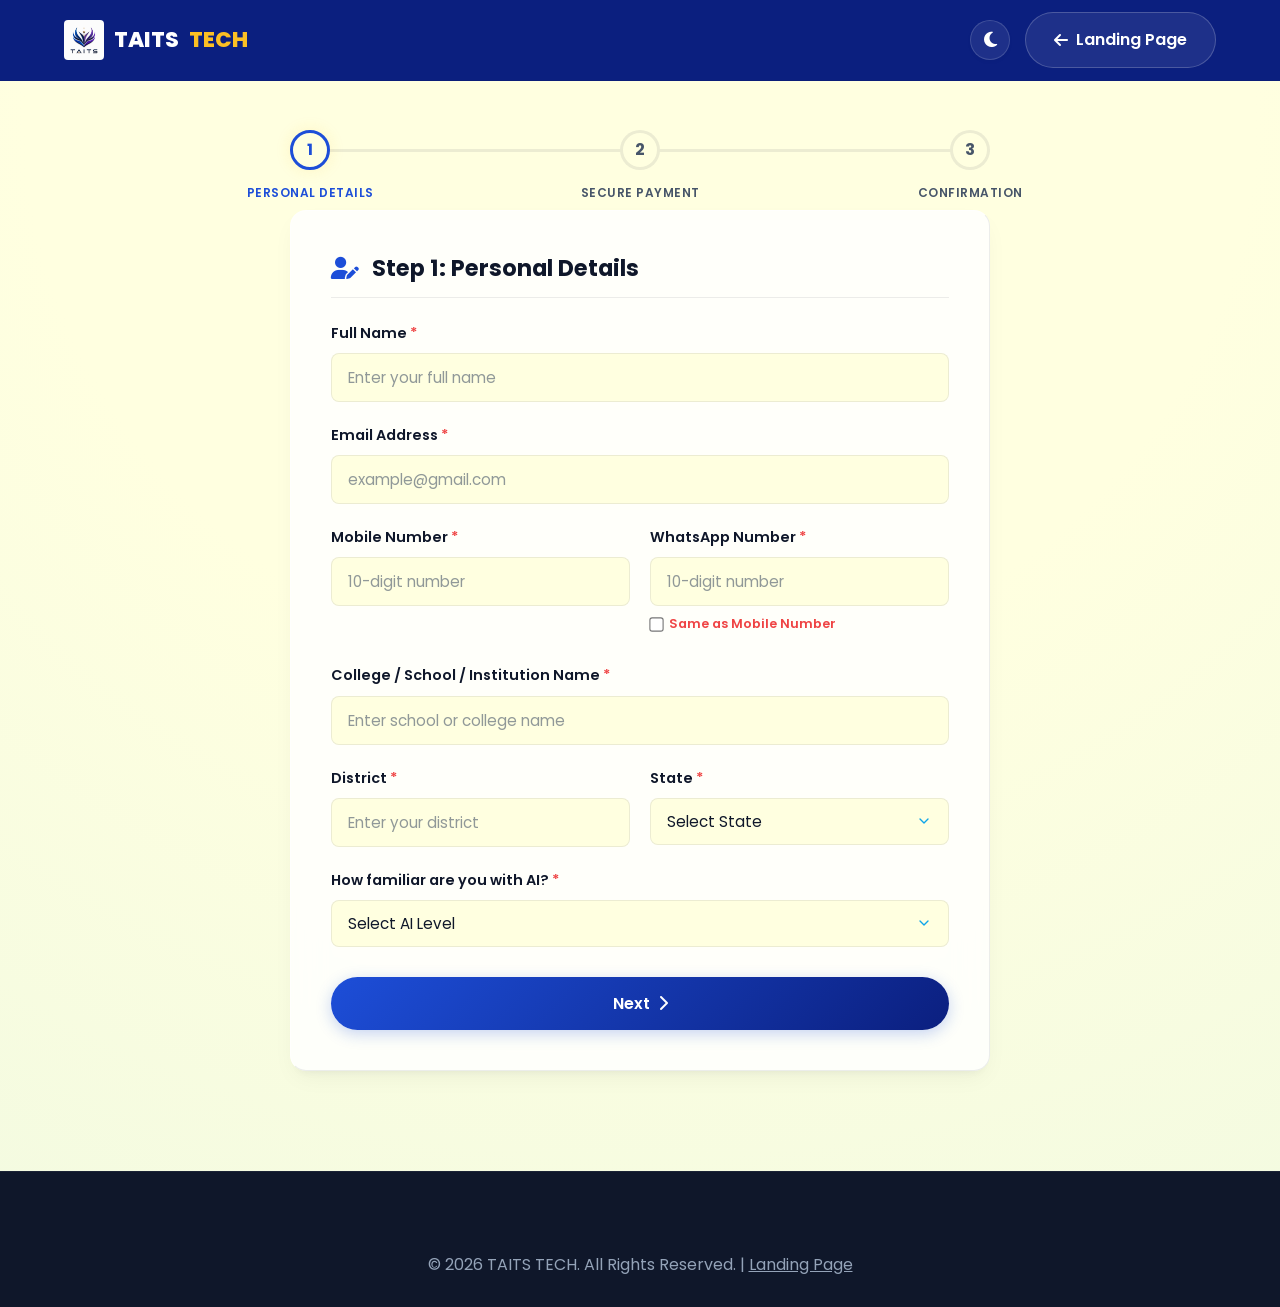
==== commit 4598aa00: "Content change form AI webinar to CV" ====
--- a/register.html
+++ b/register.html
@@ -3,12 +3,12 @@
 <head>
     <meta charset="UTF-8">
     <meta name="viewport" content="width=device-width, initial-scale=1.0">
-    <title>Webinar Registration | AI Tools for Teachers</title>
+    <title>Webinar Registration | Computer Vision For Beginners</title>
     
     <!-- SEO Meta Tags -->
-    <meta name="description" content="Secure your seat for the AI Tools for Teachers Webinar. Easy multi-step registration and secure UPI payment setup.">
-    <meta name="keywords" content="webinar registration, teachers training registration, baskar tech academy">
-    <meta name="author" content="Baskar Tech Academy">
+    <meta name="description" content="Secure your seat for the TAITS TECH Computer Vision for Beginners Webinar. Easy multi-step registration and secure UPI payment setup.">
+    <meta name="keywords" content="webinar registration, computer vision webinar, taits tech">
+    <meta name="author" content="TAITS TECH">
 
     <!-- Fonts & Icons -->
     <link rel="stylesheet" href="https://cdnjs.cloudflare.com/ajax/libs/font-awesome/6.4.0/css/all.min.css">
@@ -46,9 +46,9 @@
     <!-- HEADER & NAVIGATION -->
     <header>
         <div class="container nav-container">
-            <a href="index.html" class="logo">
-                <i class="fas fa-graduation-cap"></i>
-                Baskar Tech<span>Academy</span>
+            <a href="index.html" class="logo" style="display: flex; align-items: center; gap: 10px;">
+                <img src="images/logo.jpeg" alt="TAITS TECH Logo" style="height: 40px; border-radius: 4px;">
+                TAITS <span>TECH</span>
             </a>
             
             <div class="nav-actions">
@@ -117,6 +117,10 @@
                                 <label for="whatsapp-number">WhatsApp Number <span>*</span></label>
                                 <input type="tel" id="whatsapp-number" name="whatsapp-number" class="input-control" placeholder="10-digit number" required pattern="[6-9][0-9]{9}">
                                 <span class="error-msg">Enter a valid WhatsApp number.</span>
+                                <label style="display: inline-flex; align-items: center; gap: 6px; margin-top: 8px; font-size: 0.8rem; color: var(--text-muted); cursor: pointer; user-select: none;">
+                                    <input type="checkbox" id="same-as-mobile" style="width: auto; margin: 0; transform: scale(1.1); cursor: pointer;">
+                                    <span>Same as Mobile Number</span>
+                                </label>
                             </div>
                         </div>
 
@@ -172,81 +176,17 @@
                             </div>
                         </div>
 
-                        <!-- Profession Selection -->
-                        <div class="form-group">
-                            <label>Profession <span>*</span></label>
-                            <div class="radio-group-grid">
-                                <label class="radio-card" for="prof-teaching">
-                                    <input type="radio" id="prof-teaching" name="profession" value="Teaching Staff" required>
-                                    <div class="radio-checkmark"></div>
-                                    <span>Teaching Staff</span>
-                                </label>
-                                <label class="radio-card" for="prof-student">
-                                    <input type="radio" id="prof-student" name="profession" value="Student">
-                                    <div class="radio-checkmark"></div>
-                                    <span>Student</span>
-                                </label>
-                                <label class="radio-card" for="prof-coord">
-                                    <input type="radio" id="prof-coord" name="profession" value="Academic Coordinator">
-                                    <div class="radio-checkmark"></div>
-                                    <span>Academic Coordinator</span>
-                                </label>
-                                <label class="radio-card" for="prof-other">
-                                    <input type="radio" id="prof-other" name="profession" value="Other">
-                                    <div class="radio-checkmark"></div>
-                                    <span>Other</span>
-                                </label>
-                            </div>
-                            <span class="error-msg" style="margin-top:10px;">Please select your profession.</span>
-                        </div>
-
-                        <!-- Conditional Logic: Teaching Staff Specific Questions -->
-                        <div id="teaching-conditional-fields" class="conditional-fields">
-                            <div class="form-group half-width">
-                                <div>
-                                    <label for="subject-handled">Subject Handled <span>*</span></label>
-                                    <select id="subject-handled" name="subject-handled" class="input-control">
-                                        <option value="" disabled selected>Select Subject</option>
-                                        <option value="Computer Science">Computer Science</option>
-                                        <option value="Mathematics">Mathematics</option>
-                                        <option value="Physics">Physics</option>
-                                        <option value="Chemistry">Chemistry</option>
-                                        <option value="Biology">Biology</option>
-                                        <option value="English">English</option>
-                                        <option value="Tamil">Tamil</option>
-                                        <option value="Commerce">Commerce</option>
-                                        <option value="Economics">Economics</option>
-                                        <option value="History">History</option>
-                                        <option value="Geography">Geography</option>
-                                        <option value="Physical Education">Physical Education</option>
-                                        <option value="Other">Other</option>
-                                    </select>
-                                    <span class="error-msg">Subject handled is required.</span>
-                                </div>
-                                <div>
-                                    <label for="experience">Experience <span>*</span></label>
-                                    <select id="experience" name="experience" class="input-control">
-                                        <option value="" disabled selected>Select Experience</option>
-                                        <option value="Less than 1 Year">Less than 1 Year</option>
-                                        <option value="1-3 Years">1-3 Years</option>
-                                        <option value="3-5 Years">3-5 Years</option>
-                                        <option value="5-10 Years">5-10 Years</option>
-                                        <option value="10+ Years">10+ Years</option>
-                                    </select>
-                                    <span class="error-msg">Teaching experience is required.</span>
-                                </div>
-                            </div>
-                        </div>
+
 
                         <!-- Additional Question: AI Experience -->
                         <div class="form-group">
-                            <label for="ai-experience">Your AI Experience Level <span>*</span></label>
+                            <label for="ai-experience">How familiar are you with AI? <span>*</span></label>
                             <select id="ai-experience" name="ai-experience" class="input-control" required>
                                 <option value="" disabled selected>Select AI Level</option>
-                                <option value="Never Used">Never Used (Absolute Beginner)</option>
-                                <option value="Beginner">Beginner (Used ChatGPT occasionally)</option>
-                                <option value="Intermediate">Intermediate (Use AI prompts regularly for work)</option>
-                                <option value="Advanced">Advanced (Utilize multiple advanced AI systems)</option>
+                                <option value="Beginner">Beginner</option>
+                                <option value="Intermediate">Intermediate</option>
+                                <option value="Advanced">Advanced</option>
+                                <option value="Never Used Before">Never Used Before</option>
                             </select>
                             <span class="error-msg">AI Experience level is required.</span>
                         </div>
@@ -260,13 +200,13 @@
                         
                         <div class="payment-info-box">
                             <span class="badge">Fixed Registration Fee</span>
-                            <div class="payment-fee">₹49</div>
+                            <div class="payment-fee"><span class="dynamic-price-text">₹49</span></div>
                             <p style="font-size:0.9rem; color:var(--text-muted);">Please scan the QR code or copy the UPI ID below to complete your payment.</p>
                             
                             <!-- Visual premium UPI QR Code template placeholder image -->
-                            <a href="upi://pay?pa=tonybaskar83@okaxis&pn=Tony%20Baskar%20Y&am=49&cu=INR&tn=AI%20Tools%20Webinar" class="qr-link" title="Pay ₹49 via UPI (Mobile Only)">
+                            <a href="upi://pay?pa=tonybaskar83@okaxis&pn=Tony%20Baskar%20Y&am=49&cu=INR&tn=AI%20Tools%20Webinar" class="qr-link dynamic-upi-pay-link" title="Pay ₹49 via UPI (Mobile Only)">
                                 <div class="qr-code-wrapper">
-                                    <img class="qr-image" src="images/Payment_QR_cropped.jpeg" alt="UPI QR Code Payment Template">
+                                    <img class="qr-image" src="images/Payment_QR_Cropped-49rs.jpeg" alt="UPI QR Code Payment Template">
                                 </div>
                             </a>
                             <p class="mobile-only-note" style="font-size: 0.75rem; color: var(--text-muted); text-align: center; margin-top: -12px; margin-bottom: 20px; font-weight: 500;">
@@ -281,23 +221,21 @@
                                 </button>
                             </div>
                             
-                            <a href="upi://pay?pa=tonybaskar83@okaxis&pn=Tony%20Baskar%20Y&am=49&cu=INR&tn=AI%20Tools%20Webinar" class="btn btn-primary upi-pay-btn" style="margin-top: 20px; width: 100%; display: inline-flex; justify-content: center; gap: 8px;">
+                            <a href="upi://pay?pa=tonybaskar83@okaxis&pn=Tony%20Baskar%20Y&am=49&cu=INR&tn=AI%20Tools%20Webinar" class="btn btn-primary upi-pay-btn dynamic-upi-pay-link" style="margin-top: 20px; width: 100%; display: inline-flex; justify-content: center; gap: 8px;">
                                 <i class="fas fa-wallet"></i> Pay ₹49 via UPI App (Mobile Only)
                             </a>
                         </div>
 
                         <!-- Action steps instructions -->
                         <ol class="instructions-list">
-                            <li>Open any UPI App (GPay, PhonePe, Paytm, BHIM, etc.) on your mobile.</li>
                             <li>Scan the QR Code above or enter/copy the UPI ID: <strong>tonybaskar83@okaxis</strong>.</li>
-                            <li>Complete the payment of <strong>₹49</strong> precisely.</li>
-                            <li>Take a screenshot of the payment receipt.</li>
-                            <li>Upload the screenshot below for verification <span style="font-weight:normal; color:var(--text-muted);">(Optional)</span>.</li>
+                            <li>Complete the payment of <strong><span class="dynamic-price-text">₹49</span></strong> precisely.</li>
+                            <li>Upload the payment screenshot below (optional).</li>
                         </ol>
 
                         <!-- Screenshot upload -->
                         <div class="form-group">
-                            <label>Upload Payment Screenshot <span style="color:var(--text-muted); font-weight:normal;">(Optional)</span></label>
+                            <label>Upload Payment Screenshot <span>(Optional)</span></label>
                             <div id="drag-drop-zone" class="drag-drop-zone">
                                 <div class="drag-drop-icon"><i class="fas fa-cloud-upload-alt"></i></div>
                                 <div class="drag-drop-text">Drag and drop file here or <span>Browse File</span></div>
@@ -322,76 +260,93 @@
                     <div class="form-step" id="step-3">
                         <h3 class="step-title"><i class="fas fa-clipboard-check" style="color:var(--primary); margin-right:8px;"></i> Step 3: Registration Confirmation</h3>
                         
-                        <!-- Verification checkbox -->
-                        <label class="confirm-checkbox-group" for="confirm-details">
-                            <input type="checkbox" id="confirm-details" name="confirm-details" required>
-                            <span>I confirm that all details provided are correct, and I have completed my payment of ₹49 for the webinar. <span>*</span></span>
-                        </label>
-                        <span class="error-msg" style="margin-bottom:15px; margin-top:-15px;">You must confirm all details are correct to submit.</span>
-
-                        <!-- WhatsApp Channel Invite Banner -->
+                        <!-- Details confirmation radio -->
+                        <div class="form-group">
+                            <label>I confirm all details entered are correct. <span>*</span></label>
+                            <div class="radio-group-grid" style="grid-template-columns: repeat(2, 1fr);">
+                                <label class="radio-card" for="confirm-yes">
+                                    <input type="radio" id="confirm-yes" name="confirm-details" value="Yes" required>
+                                    <div class="radio-checkmark"></div>
+                                    <span>Yes</span>
+                                </label>
+                                <label class="radio-card" for="confirm-no">
+                                    <input type="radio" id="confirm-no" name="confirm-details" value="No">
+                                    <div class="radio-checkmark"></div>
+                                    <span>No</span>
+                                </label>
+                            </div>
+                            <span class="error-msg" style="margin-top:10px;">Please confirm your details are correct.</span>
+                        </div>
+
+                        <!-- WhatsApp Group Invite Banner -->
                         <div class="whatsapp-channel-card" style="background: rgba(37, 211, 102, 0.08); border: 1px dashed #25d366; border-radius: var(--radius-sm); padding: 20px; text-align: center; margin-bottom: 24px; margin-top: 10px;">
                             <i class="fab fa-whatsapp" style="font-size: 2.2rem; color: #25d366; margin-bottom: 10px;"></i>
-                            <h4 style="font-size: 1.05rem; font-weight: 700; margin-bottom: 6px; color: var(--text-main);">Join Baskar Tech WhatsApp Channel</h4>
-                            <p style="font-size: 0.85rem; color: var(--text-muted); margin-bottom: 15px;">Get instant webinar announcements, payment verification status updates, and free teacher AI resources directly on WhatsApp!</p>
-                            <a href="https://whatsapp.com/channel/0029Va9Ed2E35DF0yourchannel" target="_blank" class="btn" style="background-color: #25d366; color: #ffffff; padding: 10px 20px; font-size: 0.85rem; display: inline-flex; align-items: center; gap: 8px; border-radius: var(--radius-sm); font-weight: 600; box-shadow: 0 4px 12px rgba(37, 211, 102, 0.2); transition: all 0.3s ease;">
-                                <i class="fab fa-whatsapp"></i> Join WhatsApp Channel
+                            <h4 style="font-size: 1.05rem; font-weight: 700; margin-bottom: 6px; color: var(--text-main);">Join TAITS TECH WhatsApp Group</h4>
+                            <p style="font-size: 0.85rem; color: var(--text-muted); margin-bottom: 15px;">Get instant webinar announcements, payment verification status updates, and computer vision handouts directly on WhatsApp!</p>
+                            <a href="https://chat.whatsapp.com/DXyI1YDfKPnHWKimbrGRrf" target="_blank" class="btn" style="background-color: #25d366; color: #ffffff; padding: 10px 20px; font-size: 0.85rem; display: inline-flex; align-items: center; gap: 8px; border-radius: var(--radius-sm); font-weight: 600; box-shadow: 0 4px 12px rgba(37, 211, 102, 0.2); transition: all 0.3s ease;">
+                                <i class="fab fa-whatsapp"></i> Join WhatsApp Group
                             </a>
                         </div>
 
                         <!-- Source Feedback -->
                         <div class="form-group" style="margin-top:20px;">
-                            <label>How did you hear about us? <span>*</span></label>
+                            <label>How did you hear about this webinar? <span>*</span></label>
                             <div class="referral-grid">
                                 <label class="referral-card" for="ref-whatsapp">
                                     <input type="radio" id="ref-whatsapp" name="referral-source" value="WhatsApp" required>
                                     <div class="referral-dot"></div>
-                                    <span>WhatsApp Message</span>
+                                    <span>WhatsApp</span>
                                 </label>
                                 <label class="referral-card" for="ref-instagram">
                                     <input type="radio" id="ref-instagram" name="referral-source" value="Instagram">
                                     <div class="referral-dot"></div>
-                                    <span>Instagram Ads</span>
+                                    <span>Instagram</span>
                                 </label>
                                 <label class="referral-card" for="ref-facebook">
                                     <input type="radio" id="ref-facebook" name="referral-source" value="Facebook">
                                     <div class="referral-dot"></div>
-                                    <span>Facebook Post</span>
+                                    <span>Facebook</span>
                                 </label>
                                 <label class="referral-card" for="ref-friend">
                                     <input type="radio" id="ref-friend" name="referral-source" value="Friend">
                                     <div class="referral-dot"></div>
-                                    <span>Friend / Colleague</span>
+                                    <span>Friend</span>
                                 </label>
                                 <label class="referral-card" for="ref-teacher">
                                     <input type="radio" id="ref-teacher" name="referral-source" value="Teacher">
                                     <div class="referral-dot"></div>
-                                    <span>School Principal / Teacher</span>
+                                    <span>Teacher</span>
                                 </label>
                                 <label class="referral-card" for="ref-college">
                                     <input type="radio" id="ref-college" name="referral-source" value="College Group">
                                     <div class="referral-dot"></div>
-                                    <span>College WhatsApp Group</span>
+                                    <span>College Group</span>
                                 </label>
                                 <label class="referral-card" for="ref-other">
                                     <input type="radio" id="ref-other" name="referral-source" value="Other">
                                     <div class="referral-dot"></div>
-                                    <span>Other Channels</span>
+                                    <span>Other</span>
                                 </label>
                             </div>
                             <span class="error-msg" style="margin-top:10px;">Please let us know how you heard about us.</span>
                         </div>
 
-                        <!-- Updates Switch Toggle -->
-                        <div class="updates-switch-container">
-                            <div class="switch-label-info">
-                                <h5>Receive Future Updates?</h5>
-                                <p>Get future AI tools guides and educational resources details.</p>
-                            </div>
-                            <label class="switch" for="receive-updates">
-                                <input type="checkbox" id="receive-updates" name="receive-updates" checked>
-                                <span class="slider"></span>
-                            </label>
+                        <!-- Updates switch Yes/No -->
+                        <div class="form-group" style="margin-top: 20px;">
+                            <label>Would you like updates about future TAITS TECH workshops? <span>*</span></label>
+                            <div class="radio-group-grid" style="grid-template-columns: repeat(2, 1fr); margin-top: 10px;">
+                                <label class="radio-card" for="updates-yes">
+                                    <input type="radio" id="updates-yes" name="receive-updates" value="Yes" checked required>
+                                    <div class="radio-checkmark"></div>
+                                    <span>Yes</span>
+                                </label>
+                                <label class="radio-card" for="updates-no">
+                                    <input type="radio" id="updates-no" name="receive-updates" value="No">
+                                    <div class="radio-checkmark"></div>
+                                    <span>No</span>
+                                </label>
+                            </div>
+                            <span class="error-msg" style="margin-top:10px;">Please select an option.</span>
                         </div>
                     </div>
 
@@ -412,7 +367,7 @@
     <!-- FOOTER -->
     <footer>
         <div class="container text-center">
-            <p>&copy; 2026 Baskar Tech Academy. All Rights Reserved. | <a href="index.html" class="footer-legal-link" style="text-decoration: underline;">Landing Page</a></p>
+            <p>&copy; 2026 TAITS TECH. All Rights Reserved. | <a href="index.html" class="footer-legal-link" style="text-decoration: underline;">Landing Page</a></p>
         </div>
     </footer>
 
--- a/css/style.css
+++ b/css/style.css
@@ -1,7 +1,7 @@
 /* 
 ========================================================================
    AI Tools for Teachers Webinar Registration System - Main Stylesheet
-   Organization: Baskar Tech Academy
+    Organization: TAITS TECH
    Author: Senior Full Stack Developer & UI/UX Specialist
 ========================================================================
 */
@@ -221,7 +221,7 @@
     padding: 14px 28px;
     font-size: 1rem;
     font-weight: 600;
-    border-radius: var(--radius-full); /* Beautiful highly-rounded pill shapes matching BaskarTech Academy theme */
+    border-radius: var(--radius-full); /* Beautiful highly-rounded pill shapes matching TAITS TECH theme */
     cursor: pointer;
     transition: var(--transition);
     border: none;
@@ -596,6 +596,16 @@
     font-weight: 700;
 }
 
+.meta-item.fee i {
+    color: inherit; /* Align icon color with text color */
+}
+
+[data-theme="dark"] .meta-item.fee {
+    background: rgba(251, 191, 36, 0.1);
+    border-color: var(--accent);
+    color: var(--accent);
+}
+
 .hero-buttons {
     display: flex;
     gap: 15px;
--- a/css/responsive.css
+++ b/css/responsive.css
@@ -306,4 +306,10 @@
         padding: 12px 16px;
         font-size: 0.95rem;
     }
+    
+    /* Position floating actions above the sticky bottom CTA footer */
+    .floating-actions {
+        bottom: 90px;
+        right: 20px;
+    }
 }
